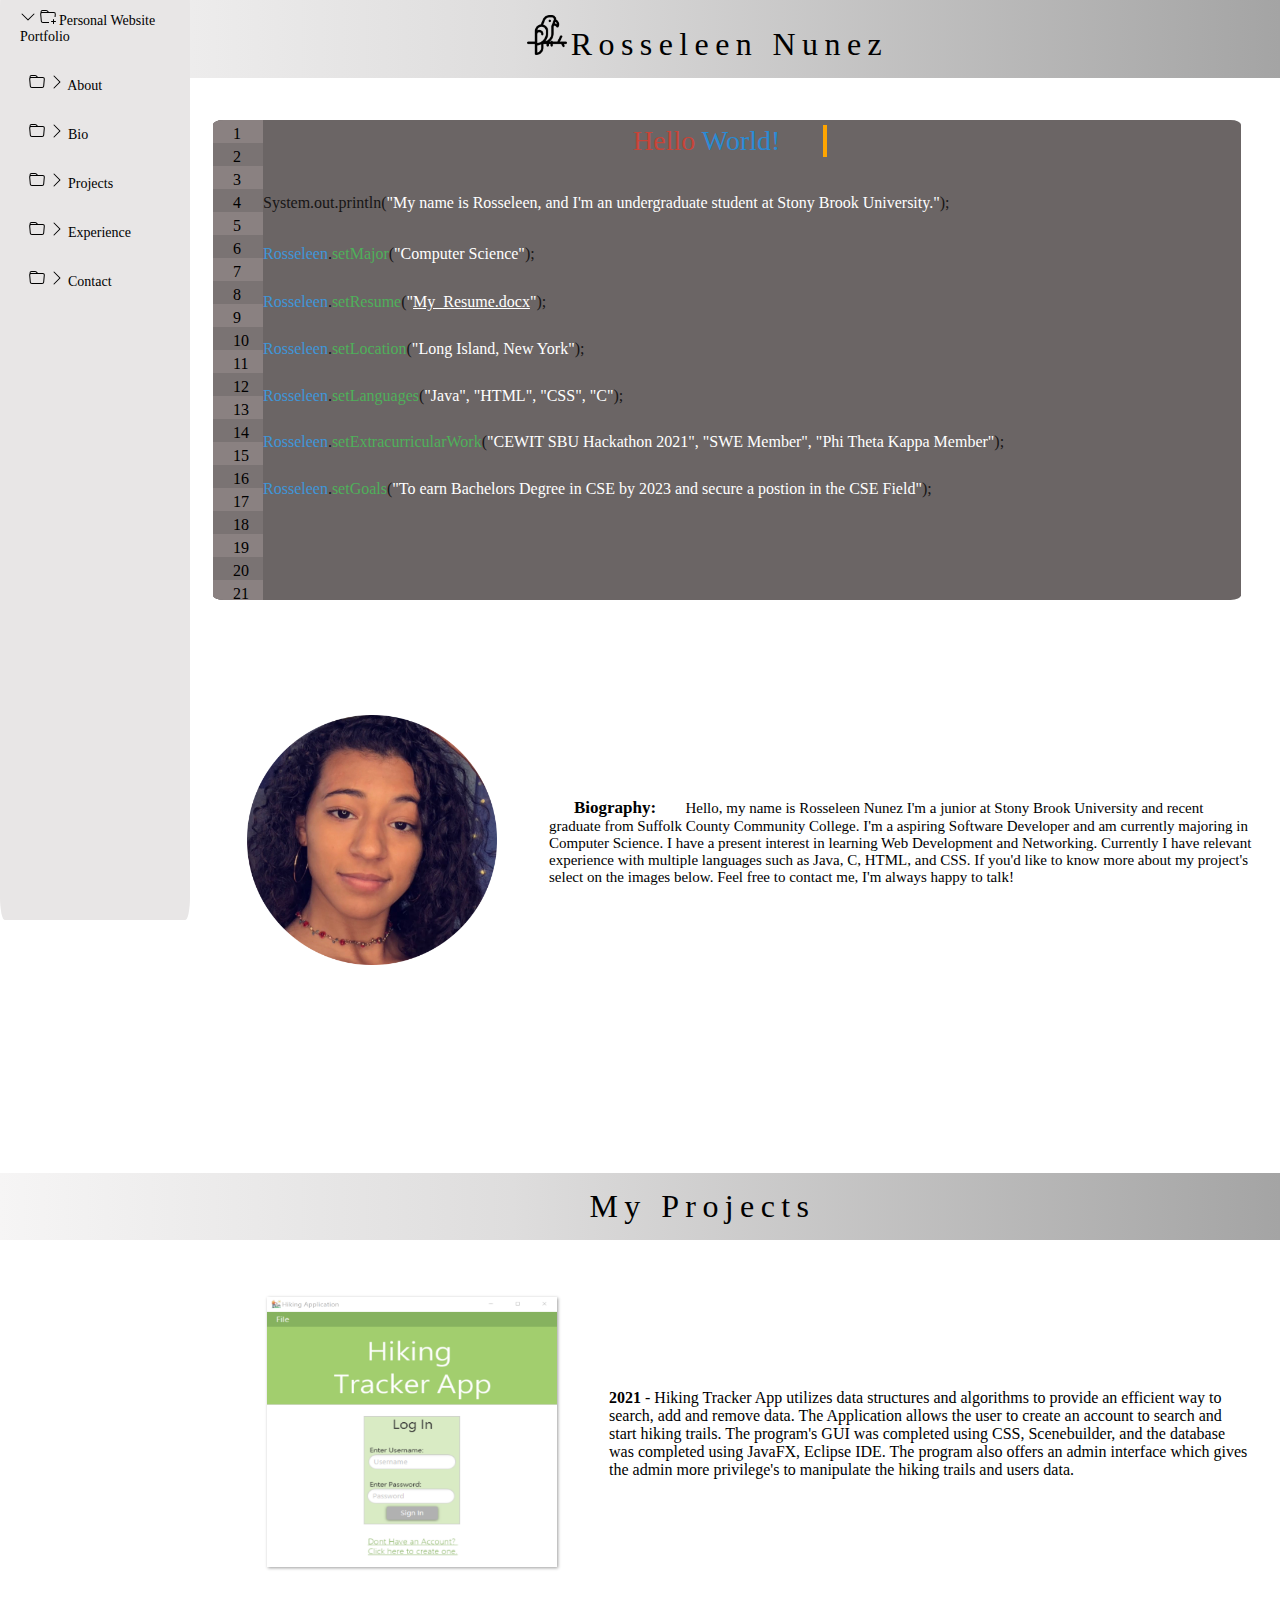
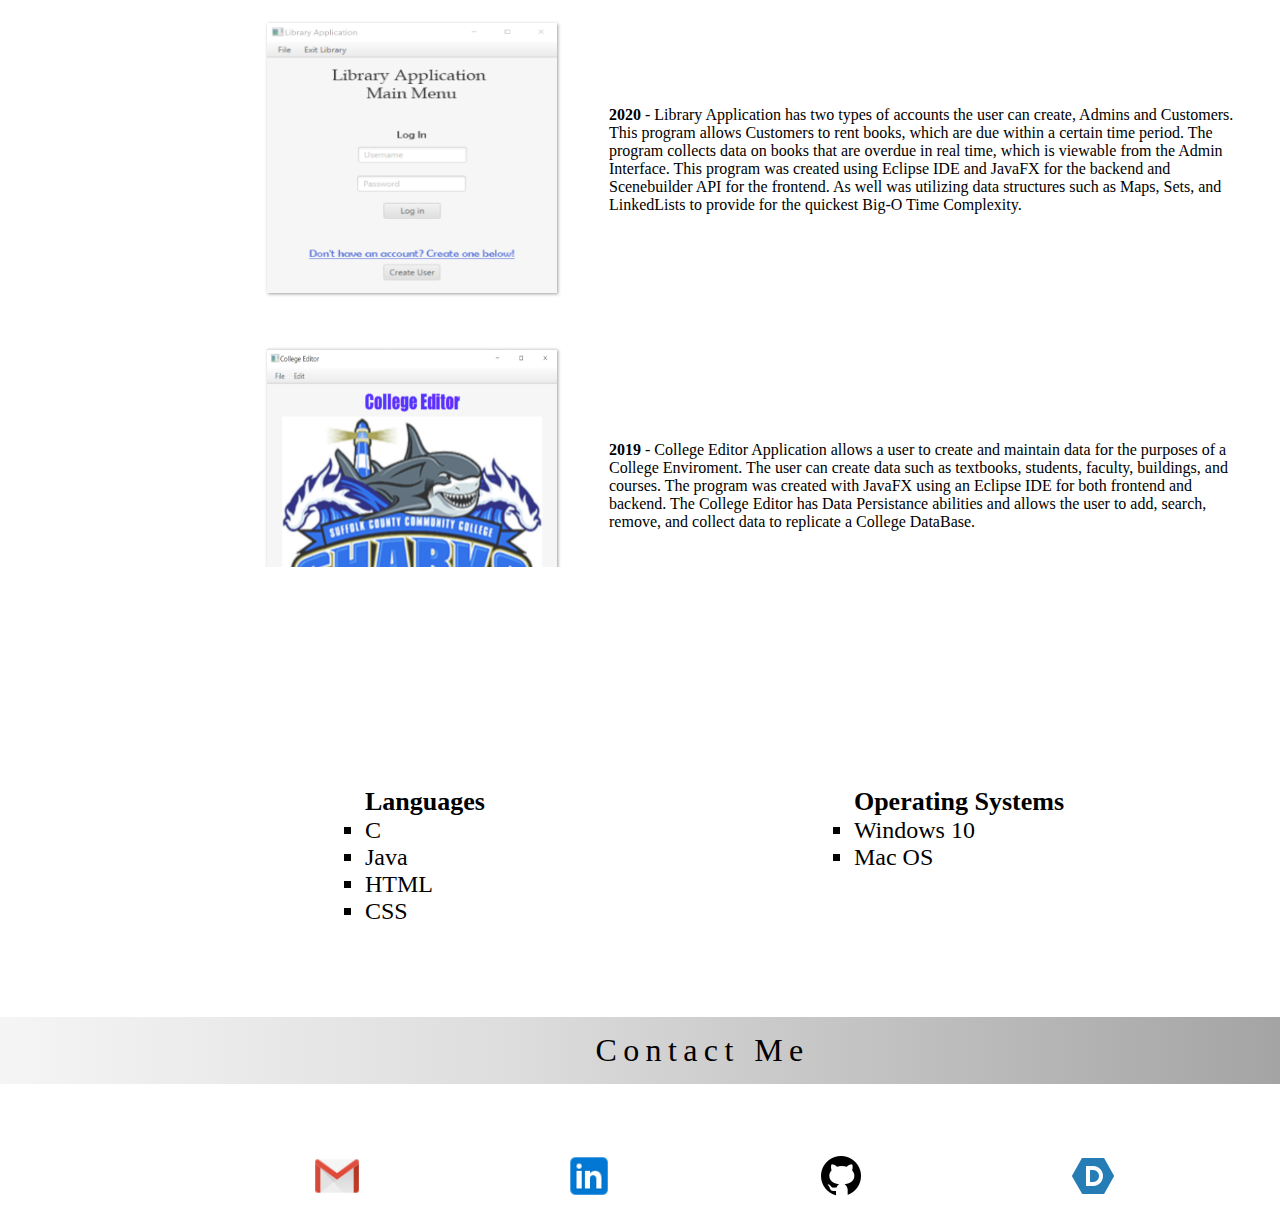
==== index.html @ bd09ad9d "changing color" ====
<!DOCTYPE html>
<html lang="en" dir="ltr">

<head>
  <meta charset="utf-8">
  <meta name="viewport" content="width=device-width, initial-scale=1.0">
  <meta http-equiv="X-UA-Compatible" content="ie=edge">
  <link rel="icon" href="icons8-top-view-bird-50.png">
  <link rel="stylesheet" href="style.css">
  <link rel="stylesheet" media="screen" href="https://fontlibrary.org//face/anka-coder-narrow" type="text/css" />
  <title>Rosseleen Nunez</title>
</head>

<body>
  <header>
    <div id="aboutMe" class="myName">
      <img src="parrot.png" alt="" class="parrotImg">
      <p>Rosseleen Nunez</p>
    </div>
  </header>

  <div class="navBar">
    <p class="TEST_TITLE">
      <svg xmlns="http://www.w3.org/2000/svg" width="16" height="16" fill="currentColor" class="bi bi-chevron-down"
        viewBox="0 0 16 16">
        <path fill-rule="evenodd"
          d="M1.646 4.646a.5.5 0 0 1 .708 0L8 10.293l5.646-5.647a.5.5 0 0 1 .708.708l-6 6a.5.5 0 0 1-.708 0l-6-6a.5.5 0 0 1 0-.708z" />
      </svg>
      <svg xmlns="http://www.w3.org/2000/svg" width="16" height="16" fill="currentColor" class="bi bi-folder-plus"
        viewBox="0 0 16 16">
        <path
          d="M.5 3l.04.87a1.99 1.99 0 0 0-.342 1.311l.637 7A2 2 0 0 0 2.826 14H9v-1H2.826a1 1 0 0 1-.995-.91l-.637-7A1 1 0 0 1 2.19 4h11.62a1 1 0 0 1 .996 1.09L14.54 8h1.005l.256-2.819A2 2 0 0 0 13.81 3H9.828a2 2 0 0 1-1.414-.586l-.828-.828A2 2 0 0 0 6.172 1H2.5a2 2 0 0 0-2 2zm5.672-1a1 1 0 0 1 .707.293L7.586 3H2.19c-.24 0-.47.042-.684.12L1.5 2.98a1 1 0 0 1 1-.98h3.672z" />
        <path
          d="M13.5 10a.5.5 0 0 1 .5.5V12h1.5a.5.5 0 0 1 0 1H14v1.5a.5.5 0 0 1-1 0V13h-1.5a.5.5 0 0 1 0-1H13v-1.5a.5.5 0 0 1 .5-.5z" />
      </svg>
      Personal Website Portfolio
    </p>

    <p class="TESTSTUFF">
      <svg xmlns="http://www.w3.org/2000/svg" width="16" height="16" fill="currentColor" class="bi bi-folder"
        viewBox="0 0 16 16">
        <path
          d="M.54 3.87L.5 3a2 2 0 0 1 2-2h3.672a2 2 0 0 1 1.414.586l.828.828A2 2 0 0 0 9.828 3h3.982a2 2 0 0 1 1.992 2.181l-.637 7A2 2 0 0 1 13.174 14H2.826a2 2 0 0 1-1.991-1.819l-.637-7a1.99 1.99 0 0 1 .342-1.31zM2.19 4a1 1 0 0 0-.996 1.09l.637 7a1 1 0 0 0 .995.91h10.348a1 1 0 0 0 .995-.91l.637-7A1 1 0 0 0 13.81 4H2.19zm4.69-1.707A1 1 0 0 0 6.172 2H2.5a1 1 0 0 0-1 .981l.006.139C1.72 3.042 1.95 3 2.19 3h5.396l-.707-.707z" />
      </svg>
      <svg xmlns="http://www.w3.org/2000/svg" width="16" height="16" fill="currentColor" class="bi bi-chevron-right"
        viewBox="0 0 16 16">
        <path fill-rule="evenodd"
          d="M4.646 1.646a.5.5 0 0 1 .708 0l6 6a.5.5 0 0 1 0 .708l-6 6a.5.5 0 0 1-.708-.708L10.293 8 4.646 2.354a.5.5 0 0 1 0-.708z" />
      </svg>
      <a href="#aboutMe">About</a>
    </p>

    <p class="TESTSTUFF">
      <svg xmlns="http://www.w3.org/2000/svg" width="16" height="16" fill="currentColor" class="bi bi-folder"
        viewBox="0 0 16 16">
        <path
          d="M.54 3.87L.5 3a2 2 0 0 1 2-2h3.672a2 2 0 0 1 1.414.586l.828.828A2 2 0 0 0 9.828 3h3.982a2 2 0 0 1 1.992 2.181l-.637 7A2 2 0 0 1 13.174 14H2.826a2 2 0 0 1-1.991-1.819l-.637-7a1.99 1.99 0 0 1 .342-1.31zM2.19 4a1 1 0 0 0-.996 1.09l.637 7a1 1 0 0 0 .995.91h10.348a1 1 0 0 0 .995-.91l.637-7A1 1 0 0 0 13.81 4H2.19zm4.69-1.707A1 1 0 0 0 6.172 2H2.5a1 1 0 0 0-1 .981l.006.139C1.72 3.042 1.95 3 2.19 3h5.396l-.707-.707z" />
      </svg>
      <svg xmlns="http://www.w3.org/2000/svg" width="16" height="16" fill="currentColor" class="bi bi-chevron-right"
        viewBox="0 0 16 16">
        <path fill-rule="evenodd"
          d="M4.646 1.646a.5.5 0 0 1 .708 0l6 6a.5.5 0 0 1 0 .708l-6 6a.5.5 0 0 1-.708-.708L10.293 8 4.646 2.354a.5.5 0 0 1 0-.708z" />
      </svg>
      <a href="#Bio">Bio</a>
    </p>

    <p class="TESTSTUFF">
      <svg xmlns="http://www.w3.org/2000/svg" width="16" height="16" fill="currentColor" class="bi bi-folder"
        viewBox="0 0 16 16">
        <path
          d="M.54 3.87L.5 3a2 2 0 0 1 2-2h3.672a2 2 0 0 1 1.414.586l.828.828A2 2 0 0 0 9.828 3h3.982a2 2 0 0 1 1.992 2.181l-.637 7A2 2 0 0 1 13.174 14H2.826a2 2 0 0 1-1.991-1.819l-.637-7a1.99 1.99 0 0 1 .342-1.31zM2.19 4a1 1 0 0 0-.996 1.09l.637 7a1 1 0 0 0 .995.91h10.348a1 1 0 0 0 .995-.91l.637-7A1 1 0 0 0 13.81 4H2.19zm4.69-1.707A1 1 0 0 0 6.172 2H2.5a1 1 0 0 0-1 .981l.006.139C1.72 3.042 1.95 3 2.19 3h5.396l-.707-.707z" />
      </svg>
      <svg xmlns="http://www.w3.org/2000/svg" width="16" height="16" fill="currentColor" class="bi bi-chevron-right"
        viewBox="0 0 16 16">
        <path fill-rule="evenodd"
          d="M4.646 1.646a.5.5 0 0 1 .708 0l6 6a.5.5 0 0 1 0 .708l-6 6a.5.5 0 0 1-.708-.708L10.293 8 4.646 2.354a.5.5 0 0 1 0-.708z" />
      </svg>
      <a href="#myProjects">Projects</a>
    </p>

    <p class="TESTSTUFF">
      <svg xmlns="http://www.w3.org/2000/svg" width="16" height="16" fill="currentColor" class="bi bi-folder"
        viewBox="0 0 16 16">
        <path
          d="M.54 3.87L.5 3a2 2 0 0 1 2-2h3.672a2 2 0 0 1 1.414.586l.828.828A2 2 0 0 0 9.828 3h3.982a2 2 0 0 1 1.992 2.181l-.637 7A2 2 0 0 1 13.174 14H2.826a2 2 0 0 1-1.991-1.819l-.637-7a1.99 1.99 0 0 1 .342-1.31zM2.19 4a1 1 0 0 0-.996 1.09l.637 7a1 1 0 0 0 .995.91h10.348a1 1 0 0 0 .995-.91l.637-7A1 1 0 0 0 13.81 4H2.19zm4.69-1.707A1 1 0 0 0 6.172 2H2.5a1 1 0 0 0-1 .981l.006.139C1.72 3.042 1.95 3 2.19 3h5.396l-.707-.707z" />
      </svg>
      <svg xmlns="http://www.w3.org/2000/svg" width="16" height="16" fill="currentColor" class="bi bi-chevron-right"
        viewBox="0 0 16 16">
        <path fill-rule="evenodd"
          d="M4.646 1.646a.5.5 0 0 1 .708 0l6 6a.5.5 0 0 1 0 .708l-6 6a.5.5 0 0 1-.708-.708L10.293 8 4.646 2.354a.5.5 0 0 1 0-.708z" />
      </svg>
      <a href="#experience">Experience</a>
    </p>

    <p class="TESTSTUFF">
      <svg xmlns="http://www.w3.org/2000/svg" width="16" height="16" fill="currentColor" class="bi bi-folder"
        viewBox="0 0 16 16">
        <path
          d="M.54 3.87L.5 3a2 2 0 0 1 2-2h3.672a2 2 0 0 1 1.414.586l.828.828A2 2 0 0 0 9.828 3h3.982a2 2 0 0 1 1.992 2.181l-.637 7A2 2 0 0 1 13.174 14H2.826a2 2 0 0 1-1.991-1.819l-.637-7a1.99 1.99 0 0 1 .342-1.31zM2.19 4a1 1 0 0 0-.996 1.09l.637 7a1 1 0 0 0 .995.91h10.348a1 1 0 0 0 .995-.91l.637-7A1 1 0 0 0 13.81 4H2.19zm4.69-1.707A1 1 0 0 0 6.172 2H2.5a1 1 0 0 0-1 .981l.006.139C1.72 3.042 1.95 3 2.19 3h5.396l-.707-.707z" />
      </svg>
      <svg xmlns="http://www.w3.org/2000/svg" width="16" height="16" fill="currentColor" class="bi bi-chevron-right"
        viewBox="0 0 16 16">
        <path fill-rule="evenodd"
          d="M4.646 1.646a.5.5 0 0 1 .708 0l6 6a.5.5 0 0 1 0 .708l-6 6a.5.5 0 0 1-.708-.708L10.293 8 4.646 2.354a.5.5 0 0 1 0-.708z" />
      </svg>
      <a href="#contactInfo">Contact</a>
    </p>
  </div>

  <div id="Bio" class="BioDiv">
    <table class="myTableBio">
      <tr>
        <td>
          <img src="profilePic.png" alt="">
        </td>
        <td><b>Biography: </b>Hello, my name is Rosseleen Nunez I'm a junior at Stony Brook University and recent
          graduate from Suffolk County Community College. I'm a aspiring
          Software Developer and am currently majoring in Computer Science. I have a present interest in learning Web
          Development and Networking. Currently I have relevant experience with multiple languages such as Java, C,
          HTML,
          and CSS. If you'd like to know more about my project's select on the images below. Feel free to contact me,
          I'm always happy to talk!
        </td>
      </tr>
    </table>
  </div>

  <div class="programBar">
    <div class="programBarSide">
      <p>1</p>
      <p>2</p>
      <p>3</p>
      <p>4</p>
      <p>5</p>
      <p>6</p>
      <p>7</p>
      <p>8</p>
      <p>9</p>
      <p>10</p>
      <p>11</p>
      <p>12</p>
      <p>13</p>
      <p>14</p>
      <p>15</p>
      <p>16</p>
      <p>17</p>
      <p>18</p>
      <p>19</p>
      <p>20</p>
      <p>21</p>
    </div>
    <div class="TypingBox">
      <p class="programTitle"><span class="helloWord">Hello</span> <span>World!</span></p>
    </div>
    <p class="programText">System.out.<span class="e">println</span>(<span class="whiteText">"My name is
        Rosseleen, and I'm an undergraduate student at Stony Brook University."</span>);</p>
    <p id="one" class="programText"><span class="myBlueName">Rosseleen</span>.<span
        class="setters">setMajor</span></span>(<span class="whiteText">"Computer Science"</span>);</p>
    <p id="two" class="programText"><span class="myBlueName">Rosseleen</span>.<span
        class="setters">setResume</span>(<span class="whiteText">"<a href="My_Resume.docx">My_Resume.docx</a>"</span>);
    </p>
    <p id="three" class="programText"><span class="myBlueName">Rosseleen</span>.<span
        class="setters">setLocation</span>(<span class="whiteText">"Long Island, New York"</span>);</p>
    <p id="four" class="programText"><span class="myBlueName">Rosseleen</span>.<span
        class="setters">setLanguages</span>(<span class="whiteText">"Java", "HTML", "CSS", "C"</span>);</p>
    <p id="five" class="programText"><span class="myBlueName">Rosseleen</span>.<span
        class="setters">setExtracurricularWork</span>(<span class="whiteText">"CEWIT SBU Hackathon 2021", "SWE Member",
        "Phi
        Theta Kappa Member"</span>);</p>
    <p id="six" class="programText"><span class="myBlueName">Rosseleen</span>.<span
        class="setters">setGoals</span>(<span class="whiteText">"To earn Bachelors
        Degree in CSE by 2023 and secure a postion in the CSE Field"</span>);</p>
    <p></p>
  </div>

  <div id="myProjects" class="projectHeaderDiv">
    <p>My Projects</p>
  </div>

  <div class="myProjectDiv">
    <table class="myTableProject">
      <tr>
        <td><a href="https://github.com/Rossnunez/CSE248HikingApp" title="Go to GitHub"><img
              src="hikingProjectPicture.png" alt=""></a></td>
        <td><b>2021</b> - Hiking Tracker App utilizes data structures and algorithms to provide an efficient way to
          search, add and remove data. The Application allows the user to create an account to search and start hiking
          trails. The program's GUI
          was completed using CSS, Scenebuilder, and the database was completed using JavaFX, Eclipse IDE. The program
          also offers an admin interface which gives the admin more privilege's to manipulate the hiking trails and
          users data.</td>
      </tr>
      <tr>
        <td><a href="https://github.com/Rossnunez/Library-Application" title="Go to GitHub"><img
              src="libraryProjectPicture.png" alt=""></a></td>
        <td><b>2020</b> - Library Application has two types of accounts the user can create, Admins and Customers.
          This program allows Customers to rent books, which are due within a certain
          time period. The program collects data on books that are overdue in real time, which is
          viewable from the Admin Interface. This program was created using Eclipse IDE
          and JavaFX for the backend and Scenebuilder API for the frontend. As well was utilizing data structures such
          as Maps, Sets, and LinkedLists to provide for the quickest Big-O Time Complexity.</td>
      </tr>
      <tr>
        <td><a href="https://github.com/Rossnunez/CollegeEditor" title="Go to GitHub"><img
              src="collegeProjectPicture.png" alt=""></a></td>
        <td><b>2019</b> - College Editor Application allows a user to create and maintain
          data for the purposes of a College Enviroment. The user can create data such as textbooks, students, faculty,
          buildings, and courses. The program was created with JavaFX using an Eclipse IDE for both frontend and
          backend.
          The College Editor has Data Persistance abilities and allows the user to
          add, search, remove, and collect data to replicate a College DataBase.
        </td>
      </tr>
    </table>
  </div>

  <div id="experience" class="experienceHeaderDiv">
    <p>My Experience</p>
  </div>

  <div class="experienceDiv">
    <div class="experienceListONE">
      <ul class="languagesList">
        <p>Languages</p>
        <li>C</li>
        <li>Java</li>
        <li>HTML</li>
        <li>CSS</li>
      </ul>

      <ul class="osList">
        <p>Operating Systems</p>
        <li>Windows 10</li>
        <li>Mac OS</li>
      </ul>
    </div>

    <div class="experienceListTWO">
      <ul>
        <p>Frameworks</p>
        <li>Scenebuilder</li>
        <li>Express</li>
        <li>MongoDB</li>
        <li>Bootstrap</li>
      </ul>

      <ul class="fmList">
        <p>Software</p>
        <li>Eclipse IDE</li>
        <li>Atom</li>
        <li>VS Studio Code</li>
      </ul>
    </div>
  </div>

  <div id="contactInfo" class="contactHeaderDiv">
    <p>Contact Me</p>
  </div>

  <div class="contactDiv">
    <table>
      <tr>
        <td>
          <a href="mailto:nrosseleen@gmail.com" title="Gmail"><img class="Icons" src="gmailIcon.png" /></a>
        </td>
        <td>
          <a href="https://www.linkedin.com/in/rosseleen-nunez-a70218198/" title="LinkedIn"><img class="Icons"
              src="linkedInIcon.png" /></a>
        </td>
        <td>
          <a href="https://github.com/Rossnunez" title="Github"><img class="Icons" src="githubIcon.png" /></a>
        </td>
        <td>
          <a href="https://devpost.com/nrosseleen?ref_content=user-portfolio&ref_feature=portfolio&ref_medium=global-nav"
            title="DevPost"><img class="Icons" src="devIcon.png" /></a>
        </td>
      </tr>
    </table>
  </div>


</body>

</html>
---- style.css ----
* {
  margin: 0;
}

html {
  scroll-behavior: smooth;
}

.parrotImg {
  height: 40px;
  animation-name: hoverEffect;
  animation-duration: 3s;
  animation-iteration-count: infinite;
  position: relative;
}

@keyframes hoverEffect {
  0% {
    top: 0;
  }

  50% {
    top: 1rem;
  }

  100% {
    top: 0;
  }
}

.myName p {
  display: inline-block;
  font-family: 'AnkaCoderNarrowRegular';
  font-style: normal;
  font-size: 32px;
  font-weight: lighter;
  letter-spacing: 0.4rem;
}

.myName {
  text-align: center;
  background: rgb(246, 245, 245);
  background: linear-gradient(90deg, rgba(246, 245, 245, 1) 0%, rgba(222, 221, 221, 1) 40%, rgba(164, 164, 164, 1) 100%);
  padding: 15px;
  padding-left: 150px;
}

/* ^^^^ THIS IS STYLING FOR THE HEADER ^^^^^ */
.navBar {
  background-color: #e8e6e6;
  /* height: 500px; */
  max-width: 235px;
  border-radius: 2.5%;
  transition: text-decoration 5s;
  float: left;
  position: fixed;
  z-index: 9999;
  bottom: -20px;
  height: 104%;
  width: 190px;
}

.navBar p {
  font-family: Consolas;
  font-size: 14px;
  padding-bottom: 0;
}

.TEST_TITLE {
  padding: 25px;
  padding-left: 20px;
}

.TESTSTUFF {
  position: relative;
  color: #000;
  /* display: inline-block; */
  padding-bottom: 0;
  width: 125px;
  margin: 29px;
  text-decoration: none;
}

.TESTSTUFF a {
  color: #000;
  text-decoration: none;
}

.TESTSTUFF:hover {
  color: #000;
}

.TESTSTUFF::before {
  text-decoration: none;
  color: black;
  content: "";
  position: absolute;
  width: 100%;
  height: 2px;
  bottom: 0;
  left: 0;
  background-color: #000;
  visibility: hidden;
  transform: scaleX(0);
  transition: all 0.3s ease-in-out 0s;
}

.TESTSTUFF:hover::before {
  visibility: visible;
  transform: scaleX(1);
}

/* ^^^^ THIS IS FOR MY SIDE NAVBAR ^^^^^ */

.BioDiv {
  background-color: white;
  display: block;
  position: relative;
  top: 570px;
  height: 475px;
}

.myTableBio {
  margin: 40px auto;
  margin-left: 220px;
}

.myTableBio tr td {
  font-family: Consolas;
  font-size: 15px;
  padding: 25px;
}

.myTableBio tr td b {
  font-family: Consolas;
  font-size: 17px;
  padding: 25px;
}

.myTableBio tr td img {
  width: 250px;
  height: 250px;
  transition: width 1.25s, height 1.25s, opacity 2s;
}

.myTableBio tr td img:hover {
  width: 260px;
  height: 260px;
  opacity: 0.7;
}


/* ^^^^ THIS IS FOR MY INTRODUCTION ^^^^^ */

.programBar {
  background-color: #6b6565;
  border-radius: 1%;
  /* max-width: 275px; */
  float: left;
  height: 480px;
  width: 1028px;
  max-width: 1028px;
  overflow: hidden;
  position: absolute;
  left: 213px;
  top: 120px;
}

.programBar a {
  color: white;
}

.programBar p {
  font-family: Consolas;
}

.programBar .helloWord {
  color: #c74438;
}

.programTitle span {
  color: #2a8bd5;
}

.programText {
  color: #171515;
  font-size: 16px;
  margin-top: 37px;
}

.programText .whiteText {
  color: white;
}

.programBarSide {
  background-color: #7a7373;
  float: left;
  height: 500px;
  width: 50px;
}

.programBarSide p {
  font-family: Consolas;
  padding-left: 20px;
  padding-top: 5px;
  padding-bottom: 0;
}

.programBarSide p:nth-child(odd) {
  background-color: #8a8181;
}

.setters {
  color: #4fb05a;
}

.myBlueName {
  color: #3f96d9;
}

.TypingBox {
  width: 190px;
  margin-left: 100px;
}

.programTitle {
  /* text-align: center; */
  text-align: left;
  font-size: 28px;
  width: 190px;
  align-content: center;
}

.programTitle {
  overflow: hidden;
  border-right: .15em solid orange;
  white-space: nowrap;
  margin: 0 auto;
  margin-left: 320px;
  margin-top: 5px;
  /* letter-spacing: .15em; */
  animation: typing 2.5s steps(40, end),
    blink-caret .75s step-end infinite;
}

#one {
  margin-top: 33px;
}

#two {
  margin-top: 30px;
}

#three,
#four,
#six {
  margin-top: 29px;
}

#five {
  margin-top: 28px;
}

@keyframes typing {
  from {
    width: 0
  }

  to {
    width: 100%
  }
}

@keyframes blink-caret {

  from,
  to {
    border-color: transparent
  }

  50% {
    border-color: orange;
  }
}

/* ^^^^^^^ THIS IS FOR MY ABOUT ME SECTION ^^^^^^^ */
.projectHeaderDiv {
  background: rgb(246, 245, 245);
  background: linear-gradient(90deg, rgba(246, 245, 245, 1) 0%, rgba(222, 221, 221, 1) 40%, rgba(164, 164, 164, 1) 100%);
  /* width: 100%; */
  /* height: 49px; */
  display: block;
  position: relative;
  top: 580px;
  padding: 15px;
}

.projectHeaderDiv p {
  font-family: 'AnkaCoderNarrowRegular';
  font-size: 32px;
  text-align: center;
  font-weight: lighter;
  letter-spacing: 0.4rem;
  margin-left: 125px;
}

.myProjectDiv {
  background-color: white;
  display: block;
  position: relative;
  top: 570px;
  height: 1000px;
}

.myTableProject {
  margin: 40px auto;
  margin-left: 240px;
}

.myTableProject tr td {
  font-family: Consolas;
  padding: 25px;
}

.myTableProject tr td img {
  box-shadow: 1px 1px 3px #888888;
  width: 290px;
  height: 270px;
  opacity: 0.8;
  transition: width 1s, height 1s, opacity 2s;
}

.myTableProject tr td img:hover {
  width: 300px;
  height: 290px;
  opacity: 1;
}

/* ^^^^^^^ THIS IS FOR MY PROJECTS ^^^^^^^^ */
.experienceHeaderDiv {
  background: rgb(246, 245, 245);
  background: linear-gradient(90deg, rgba(246, 245, 245, 1) 0%, rgba(222, 221, 221, 1) 40%, rgba(164, 164, 164, 1) 100%);
  display: block;
  position: relative;
  top: 580px;
  padding: 15px;
}

.experienceHeaderDiv p {
  font-family: 'AnkaCoderNarrowRegular';
  font-size: 32px;
  text-align: center;
  font-weight: lighter;
  letter-spacing: 0.4rem;
  margin-left: 125px;
}

.experienceDiv {
  background-color: white;
  display: block;
  position: relative;
  top: 400px;
  height: 475px;
  align-content: center;
}

.experienceListONE {
  margin: 220px auto;
  margin-left: 325px;
  margin-bottom: 100px;
}

.experienceListONE .osList {
  margin-left: 325px;
}

.experienceListTWO {
  margin: 20px auto;
  margin-left: 325px;
}

.experienceListTWO .fmList {
  margin-left: 325px;
}

.experienceDiv ul {
  display: inline-grid;
  font-family: Consolas;
  list-style-type: square;
  font-size: 24px;
}

.experienceDiv ul p {
  font-weight: bold;
  font-size: 26px;
}

.listItem {
  padding-top: 29px;
}

/* ^^^^^^^^^^^^^^ THIS IS FOR MY EXPERIENCE ^^^^^^^^^^^ */
.contactHeaderDiv {
  background: rgb(246, 245, 245);
  background: linear-gradient(90deg, rgba(246, 245, 245, 1) 0%, rgba(222, 221, 221, 1) 40%, rgba(164, 164, 164, 1) 100%);
  display: block;
  position: relative;
  top: 375px;
  padding: 15px;
}

.contactHeaderDiv p {
  font-family: 'AnkaCoderNarrowRegular';
  font-size: 32px;
  text-align: center;
  font-weight: lighter;
  letter-spacing: 0.4rem;
  margin-left: 125px;
}

.contactDiv {
  background-color: white;
  display: block;
  position: relative;
  top: 375px;
  height: 125px;
  align-content: center;
}

.contactDiv table {
  margin: 40px auto;
  margin-left: 210px;
}

.contactDiv table td {
  padding: 100px;
  padding-bottom: 25px;
  padding-top: 25px;
}

.Icons {
  width: 50px;
  transition: width 1s ease-in-out;
}

.Icons:hover {
  width: 60px;
}
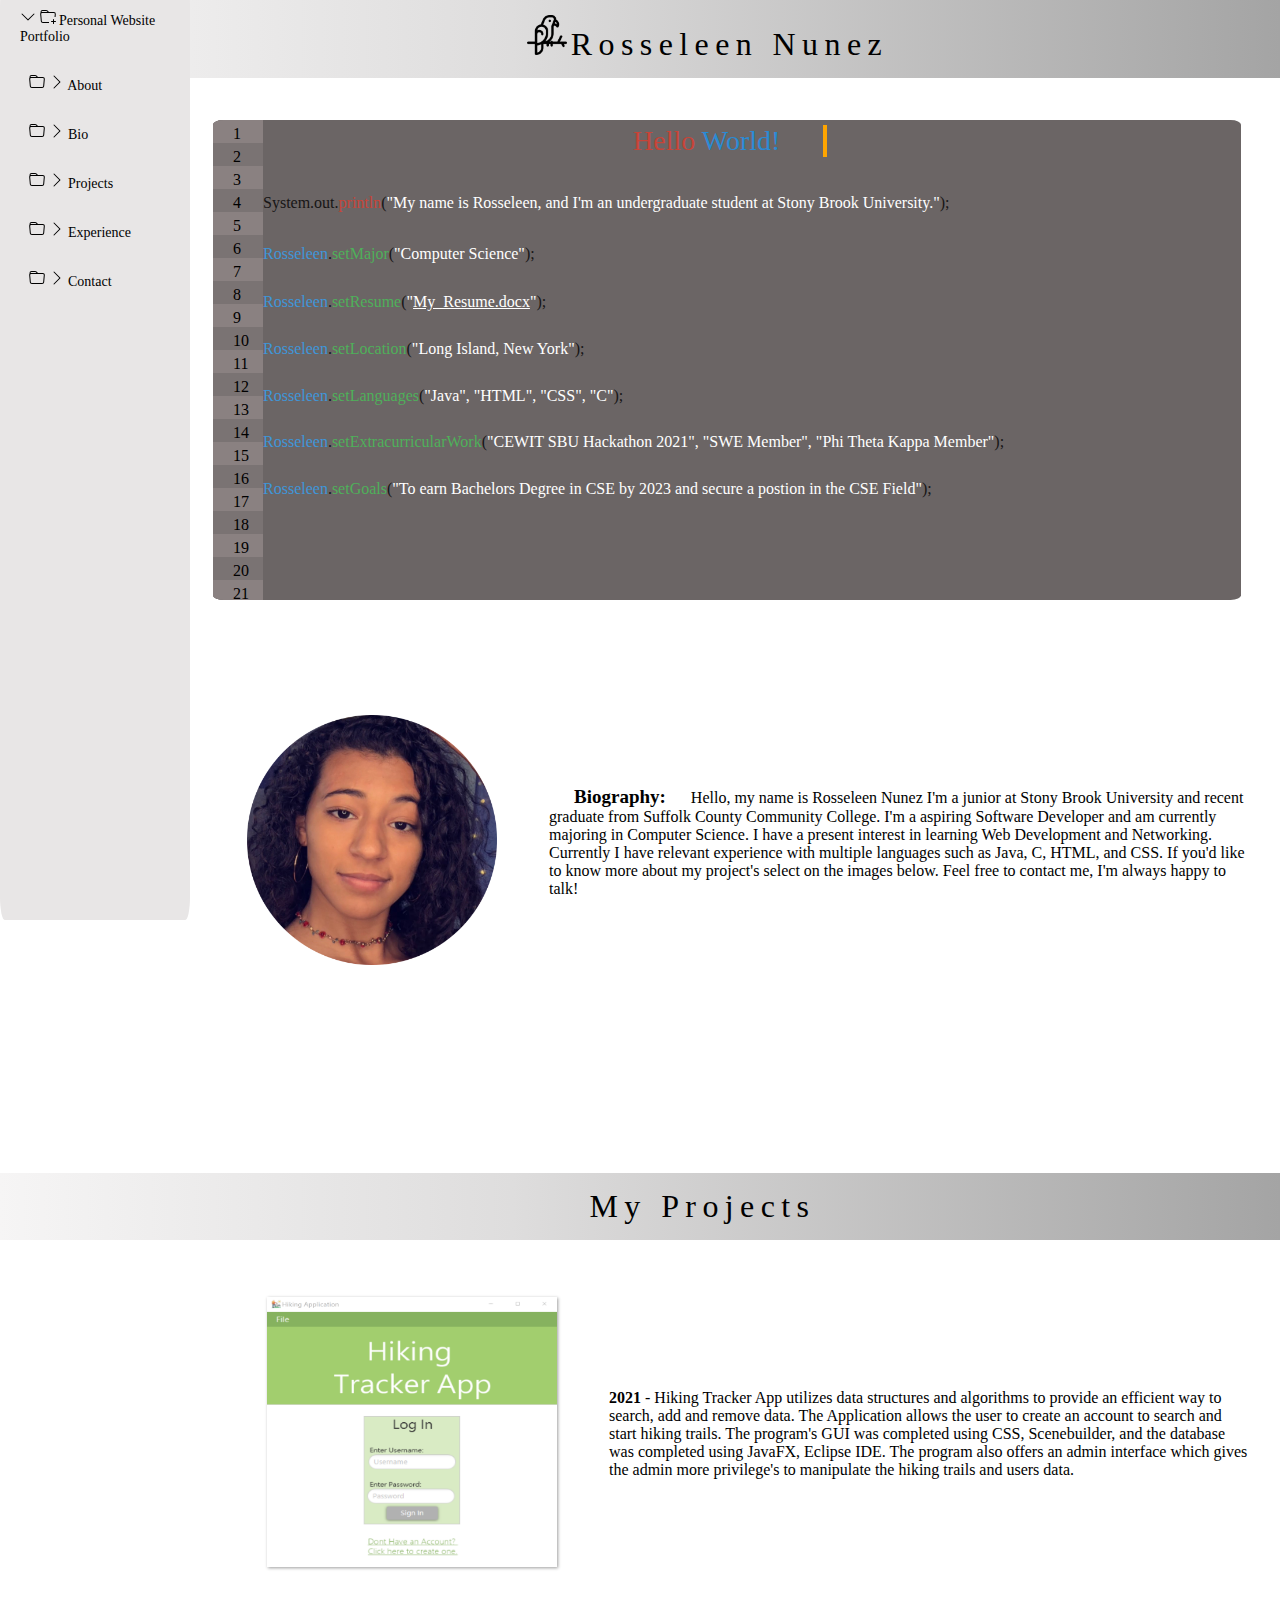
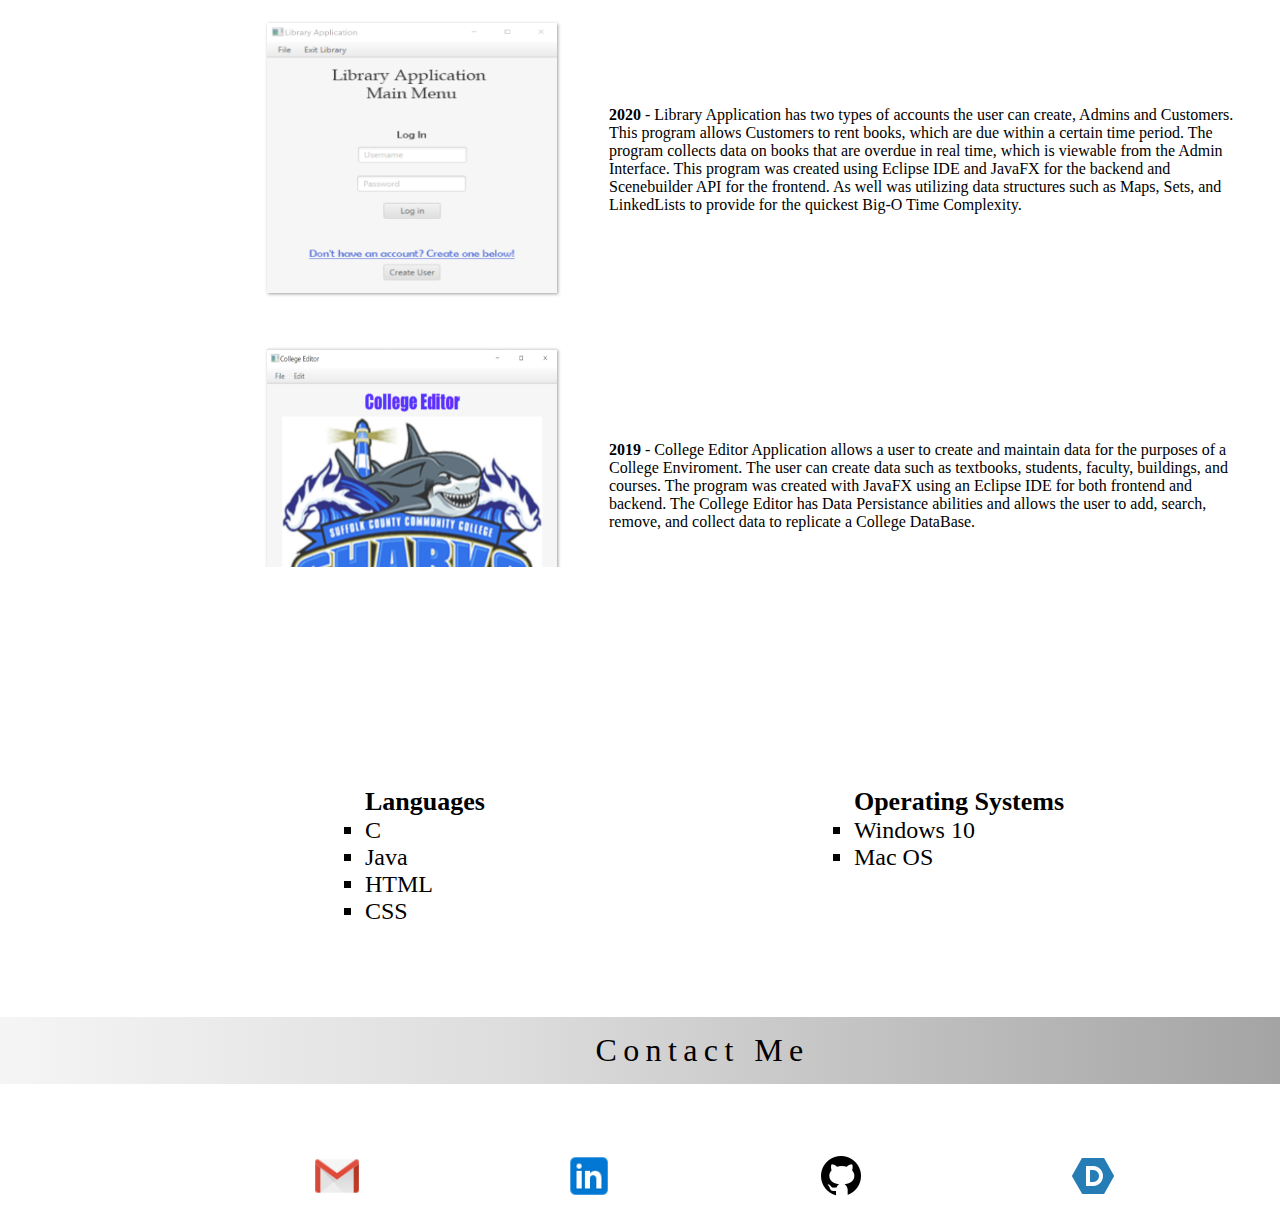
==== commit 1c31e0ae: "changing color p2" ====
--- a/index.html
+++ b/index.html
@@ -113,7 +113,7 @@
         <td>
           <img src="profilePic.png" alt="">
         </td>
-        <td><b>Biography: </b>Hello, my name is Rosseleen Nunez I'm a junior at Stony Brook University and recent
+        <td><b>Biography:</b>Hello, my name is Rosseleen Nunez I'm a junior at Stony Brook University and recent
           graduate from Suffolk County Community College. I'm a aspiring
           Software Developer and am currently majoring in Computer Science. I have a present interest in learning Web
           Development and Networking. Currently I have relevant experience with multiple languages such as Java, C,
@@ -152,7 +152,7 @@
     <div class="TypingBox">
       <p class="programTitle"><span class="helloWord">Hello</span> <span>World!</span></p>
     </div>
-    <p class="programText">System.out.<span class="e">println</span>(<span class="whiteText">"My name is
+    <p class="programText">System.out.<span class="helloWord">println</span>(<span class="whiteText">"My name is
         Rosseleen, and I'm an undergraduate student at Stony Brook University."</span>);</p>
     <p id="one" class="programText"><span class="myBlueName">Rosseleen</span>.<span
         class="setters">setMajor</span></span>(<span class="whiteText">"Computer Science"</span>);</p>
--- a/style.css
+++ b/style.css
@@ -127,13 +127,13 @@
 
 .myTableBio tr td {
   font-family: Consolas;
-  font-size: 15px;
+  font-size: 16px;
   padding: 25px;
 }
 
 .myTableBio tr td b {
   font-family: Consolas;
-  font-size: 17px;
+  font-size: 19px;
   padding: 25px;
 }
 
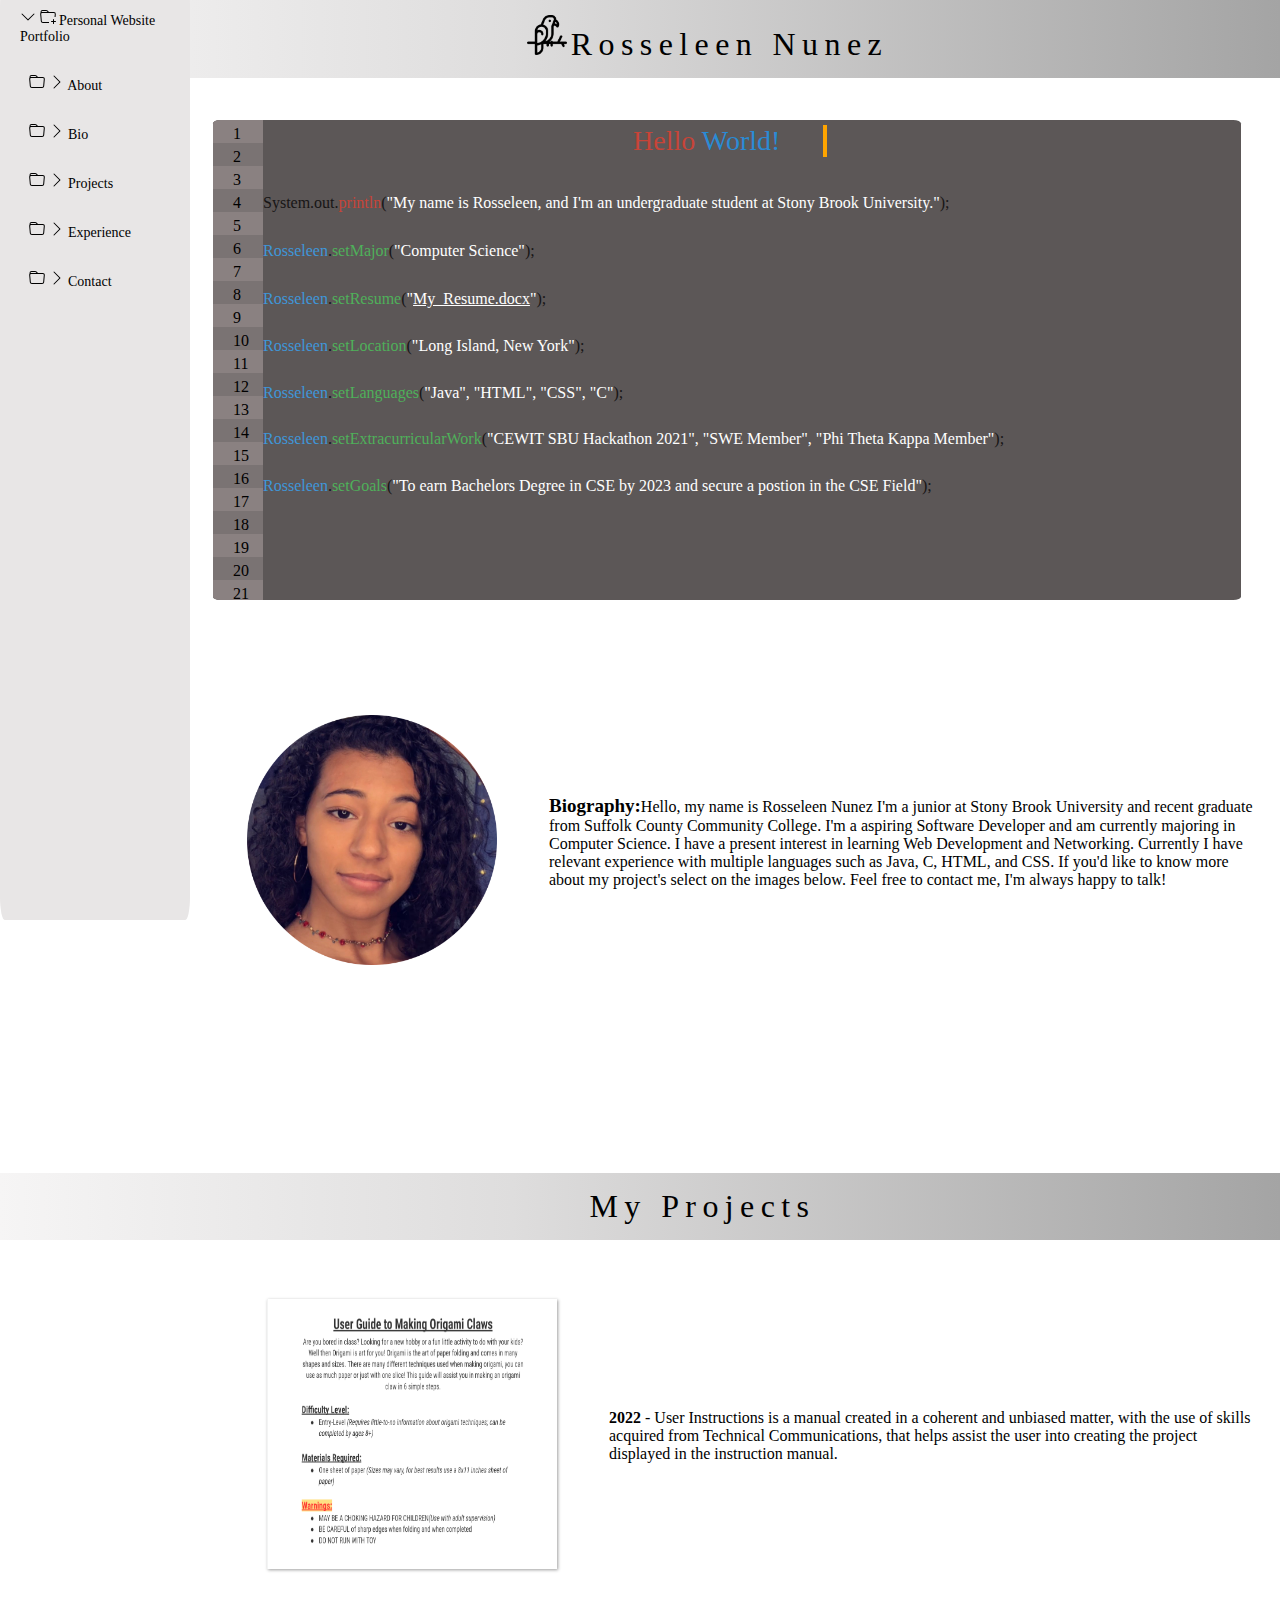
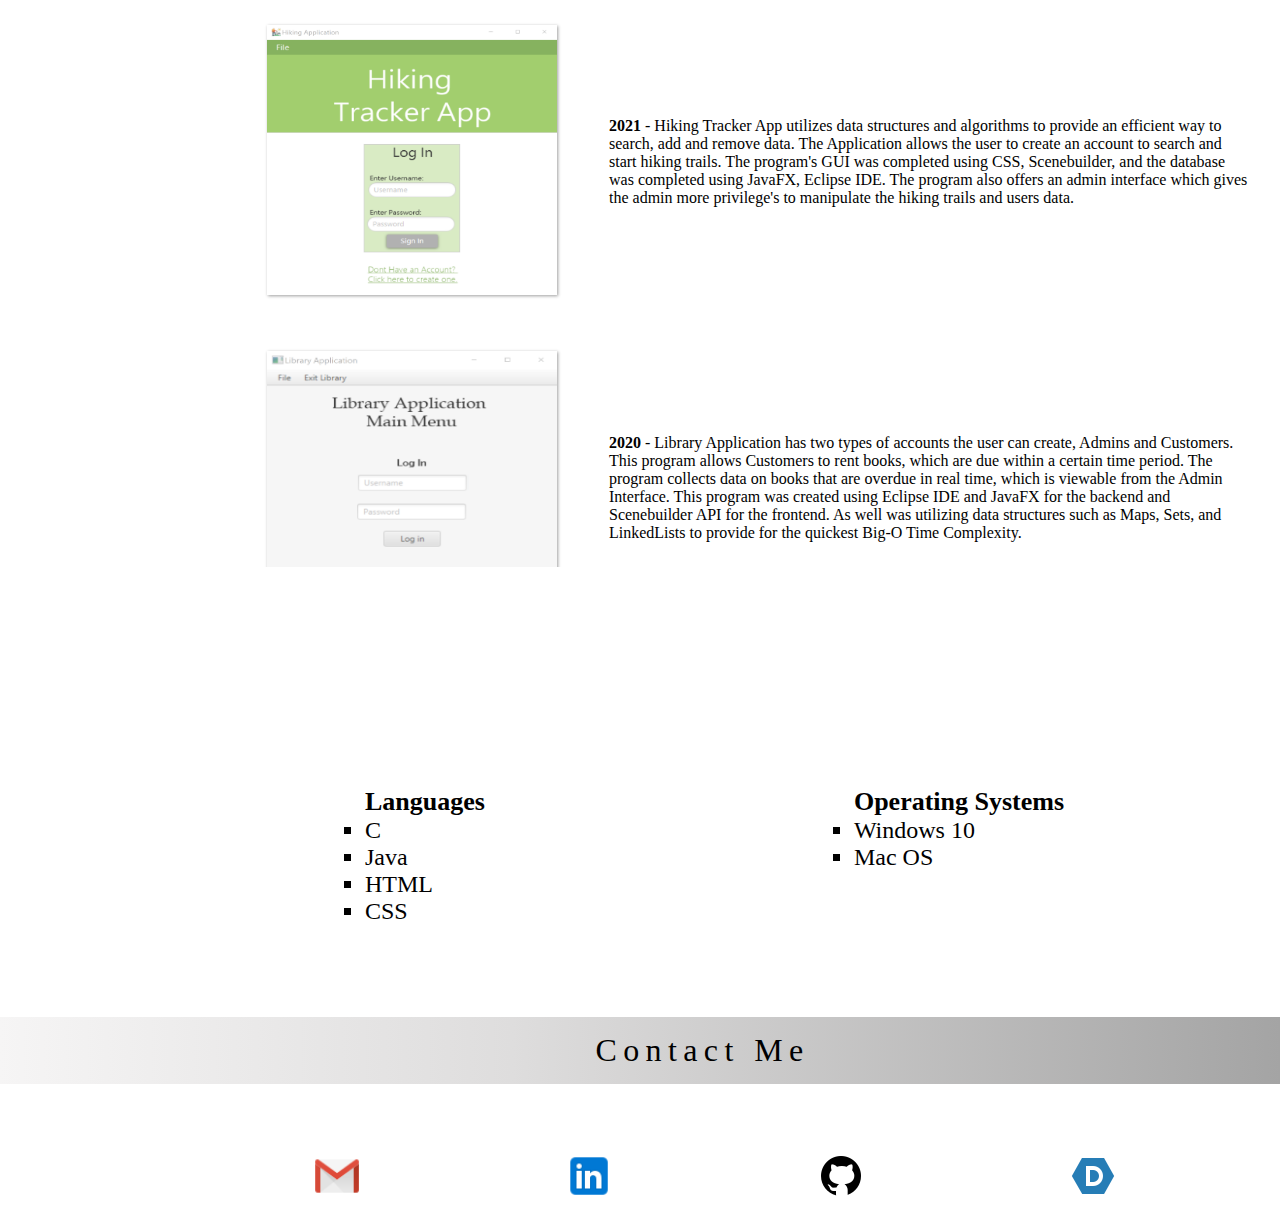
==== commit b99af36b: "adding new project for CSE300" ====
--- a/index.html
+++ b/index.html
@@ -180,14 +180,20 @@
   <div class="myProjectDiv">
     <table class="myTableProject">
       <tr>
-        <td><a href="https://github.com/Rossnunez/CSE248HikingApp" title="Go to GitHub"><img
-              src="hikingProjectPicture.png" alt=""></a></td>
-        <td><b>2021</b> - Hiking Tracker App utilizes data structures and algorithms to provide an efficient way to
-          search, add and remove data. The Application allows the user to create an account to search and start hiking
-          trails. The program's GUI
-          was completed using CSS, Scenebuilder, and the database was completed using JavaFX, Eclipse IDE. The program
-          also offers an admin interface which gives the admin more privilege's to manipulate the hiking trails and
-          users data.</td>
+      <tr>
+        <td><a href="UserManual.pdf" title="Download Manual"><img src="UserManual.png" alt=""></a></td>
+        <td><b>2022</b> - User Instructions is a manual created in a coherent and unbiased matter, with the use of skills acquired from Technical Communications, that helps assist the
+          user into creating the project displayed in the instruction manual.
+        </td>
+      </tr>
+      <td><a href="https://github.com/Rossnunez/CSE248HikingApp" title="Go to GitHub"><img
+            src="hikingProjectPicture.png" alt=""></a></td>
+      <td><b>2021</b> - Hiking Tracker App utilizes data structures and algorithms to provide an efficient way to
+        search, add and remove data. The Application allows the user to create an account to search and start hiking
+        trails. The program's GUI
+        was completed using CSS, Scenebuilder, and the database was completed using JavaFX, Eclipse IDE. The program
+        also offers an admin interface which gives the admin more privilege's to manipulate the hiking trails and
+        users data.</td>
       </tr>
       <tr>
         <td><a href="https://github.com/Rossnunez/Library-Application" title="Go to GitHub"><img
@@ -210,6 +216,7 @@
           add, search, remove, and collect data to replicate a College DataBase.
         </td>
       </tr>
+
     </table>
   </div>
 
--- a/style.css
+++ b/style.css
@@ -134,7 +134,7 @@
 .myTableBio tr td b {
   font-family: Consolas;
   font-size: 19px;
-  padding: 25px;
+
 }
 
 .myTableBio tr td img {
@@ -153,8 +153,8 @@
 /* ^^^^ THIS IS FOR MY INTRODUCTION ^^^^^ */
 
 .programBar {
-  background-color: #6b6565;
-  border-radius: 1%;
+  background-color: #5c5757;
+  border-radius: .75%;
   /* max-width: 275px; */
   float: left;
   height: 480px;
@@ -244,7 +244,7 @@
 }
 
 #one {
-  margin-top: 33px;
+  margin-top: 30px;
 }
 
 #two {
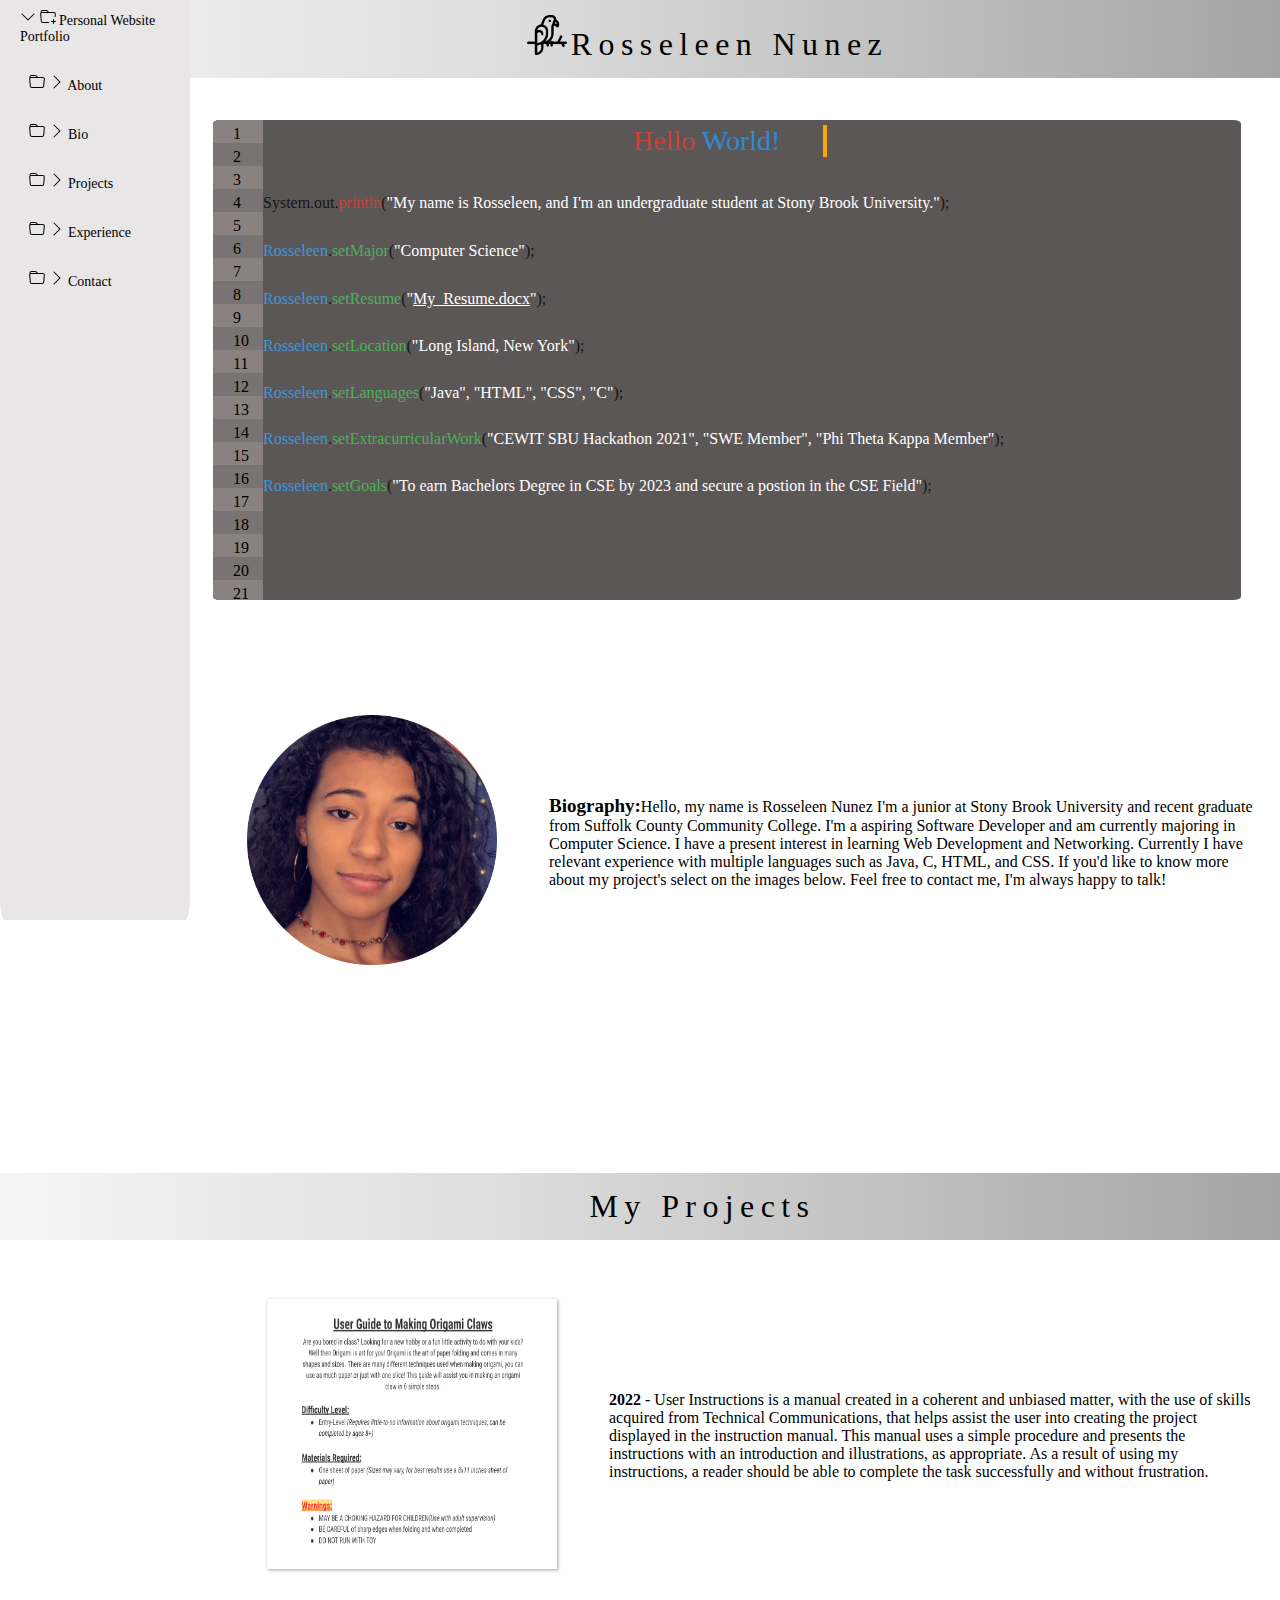
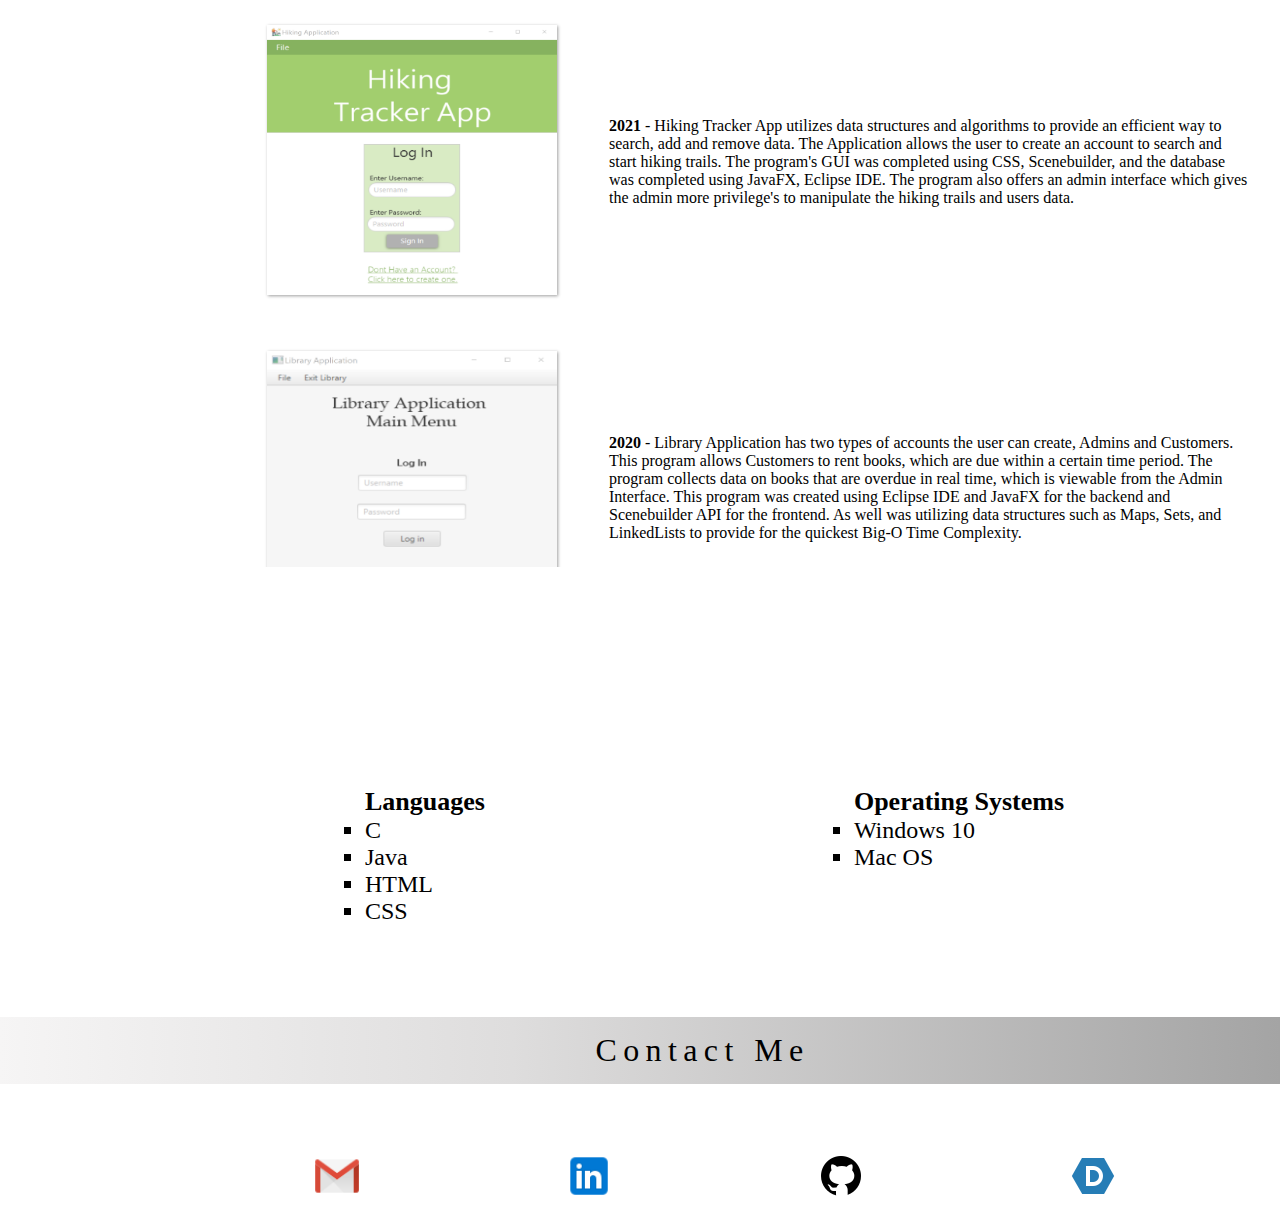
==== commit 9e03ba8c: "adding more to the last project" ====
--- a/index.html
+++ b/index.html
@@ -182,8 +182,11 @@
       <tr>
       <tr>
         <td><a href="UserManual.pdf" title="Download Manual"><img src="UserManual.png" alt=""></a></td>
-        <td><b>2022</b> - User Instructions is a manual created in a coherent and unbiased matter, with the use of skills acquired from Technical Communications, that helps assist the
-          user into creating the project displayed in the instruction manual.
+        <td><b>2022</b> - User Instructions is a manual created in a coherent and unbiased matter, with the use of
+          skills acquired from Technical Communications, that helps assist the
+          user into creating the project displayed in the instruction manual. This manual uses a simple procedure and
+          presents the instructions with an introduction and illustrations, as appropriate. As a result of using my
+          instructions, a reader should be able to complete the task successfully and without frustration.
         </td>
       </tr>
       <td><a href="https://github.com/Rossnunez/CSE248HikingApp" title="Go to GitHub"><img
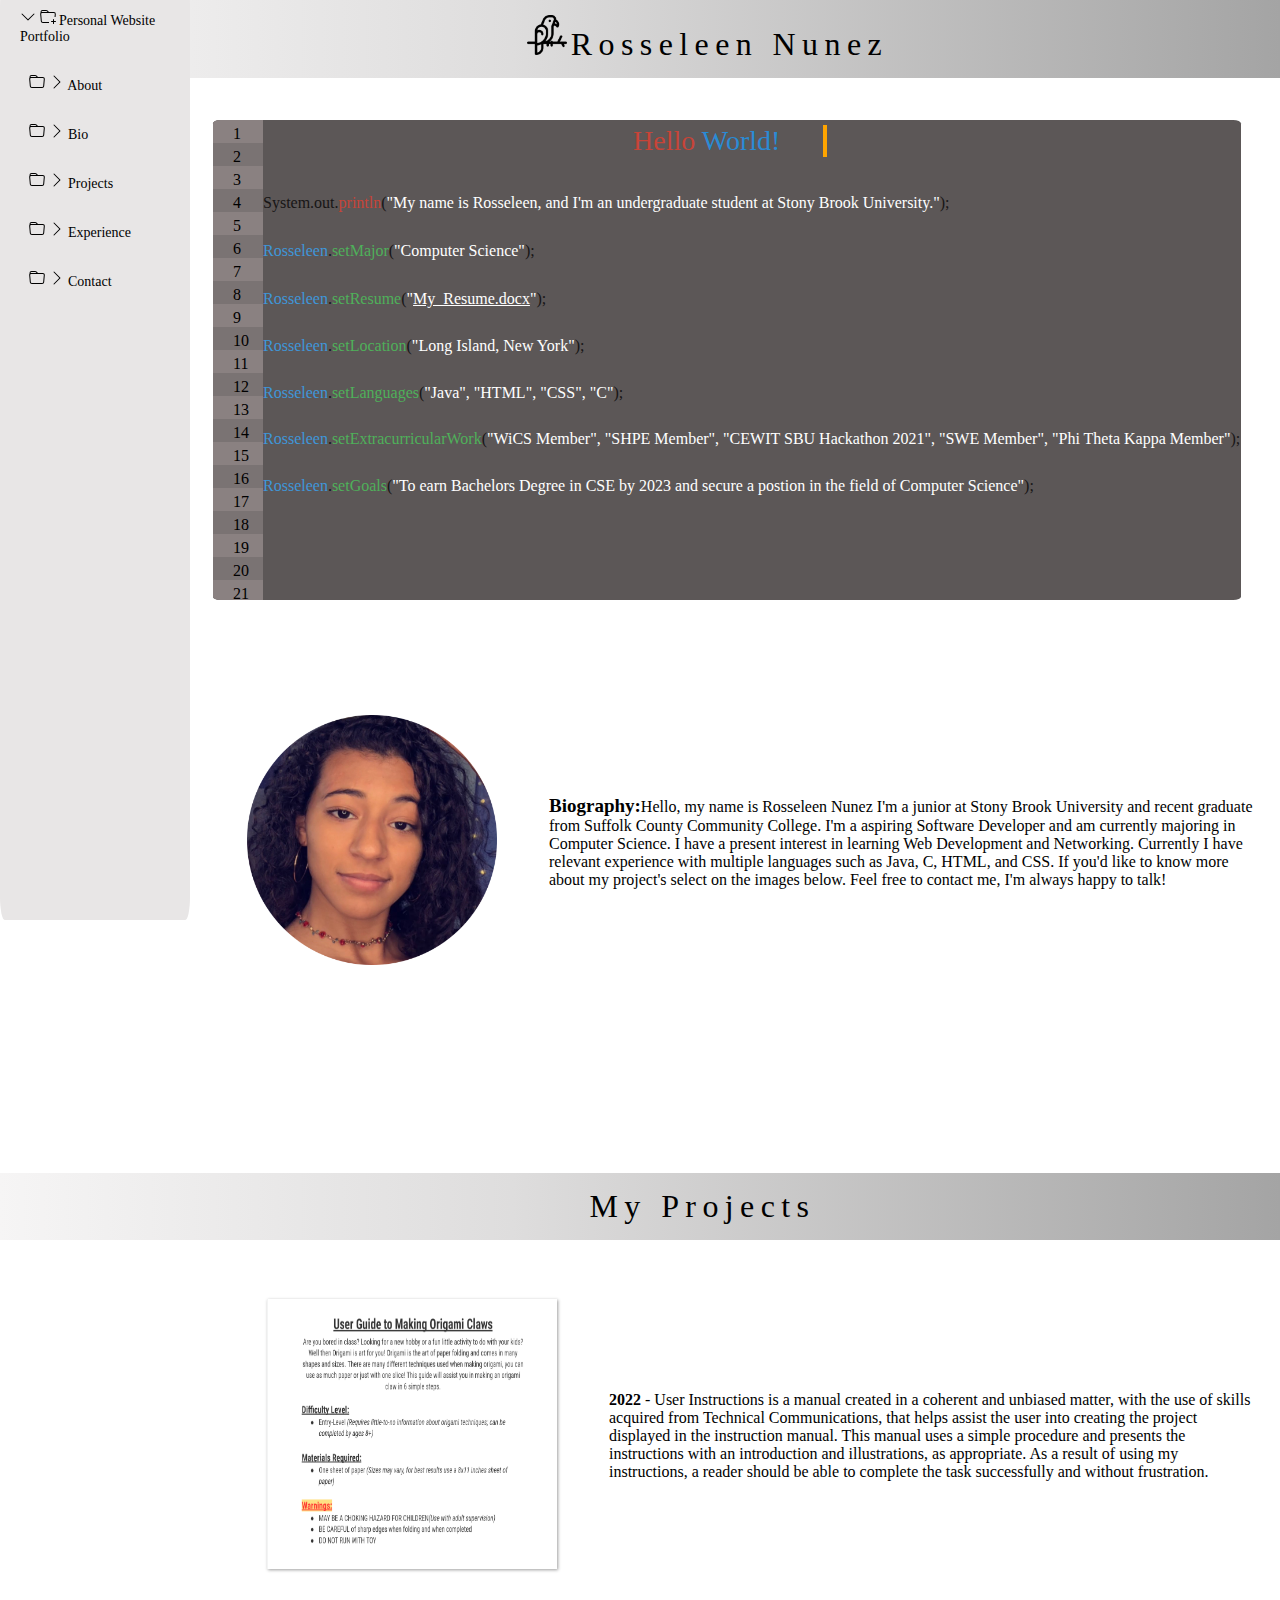
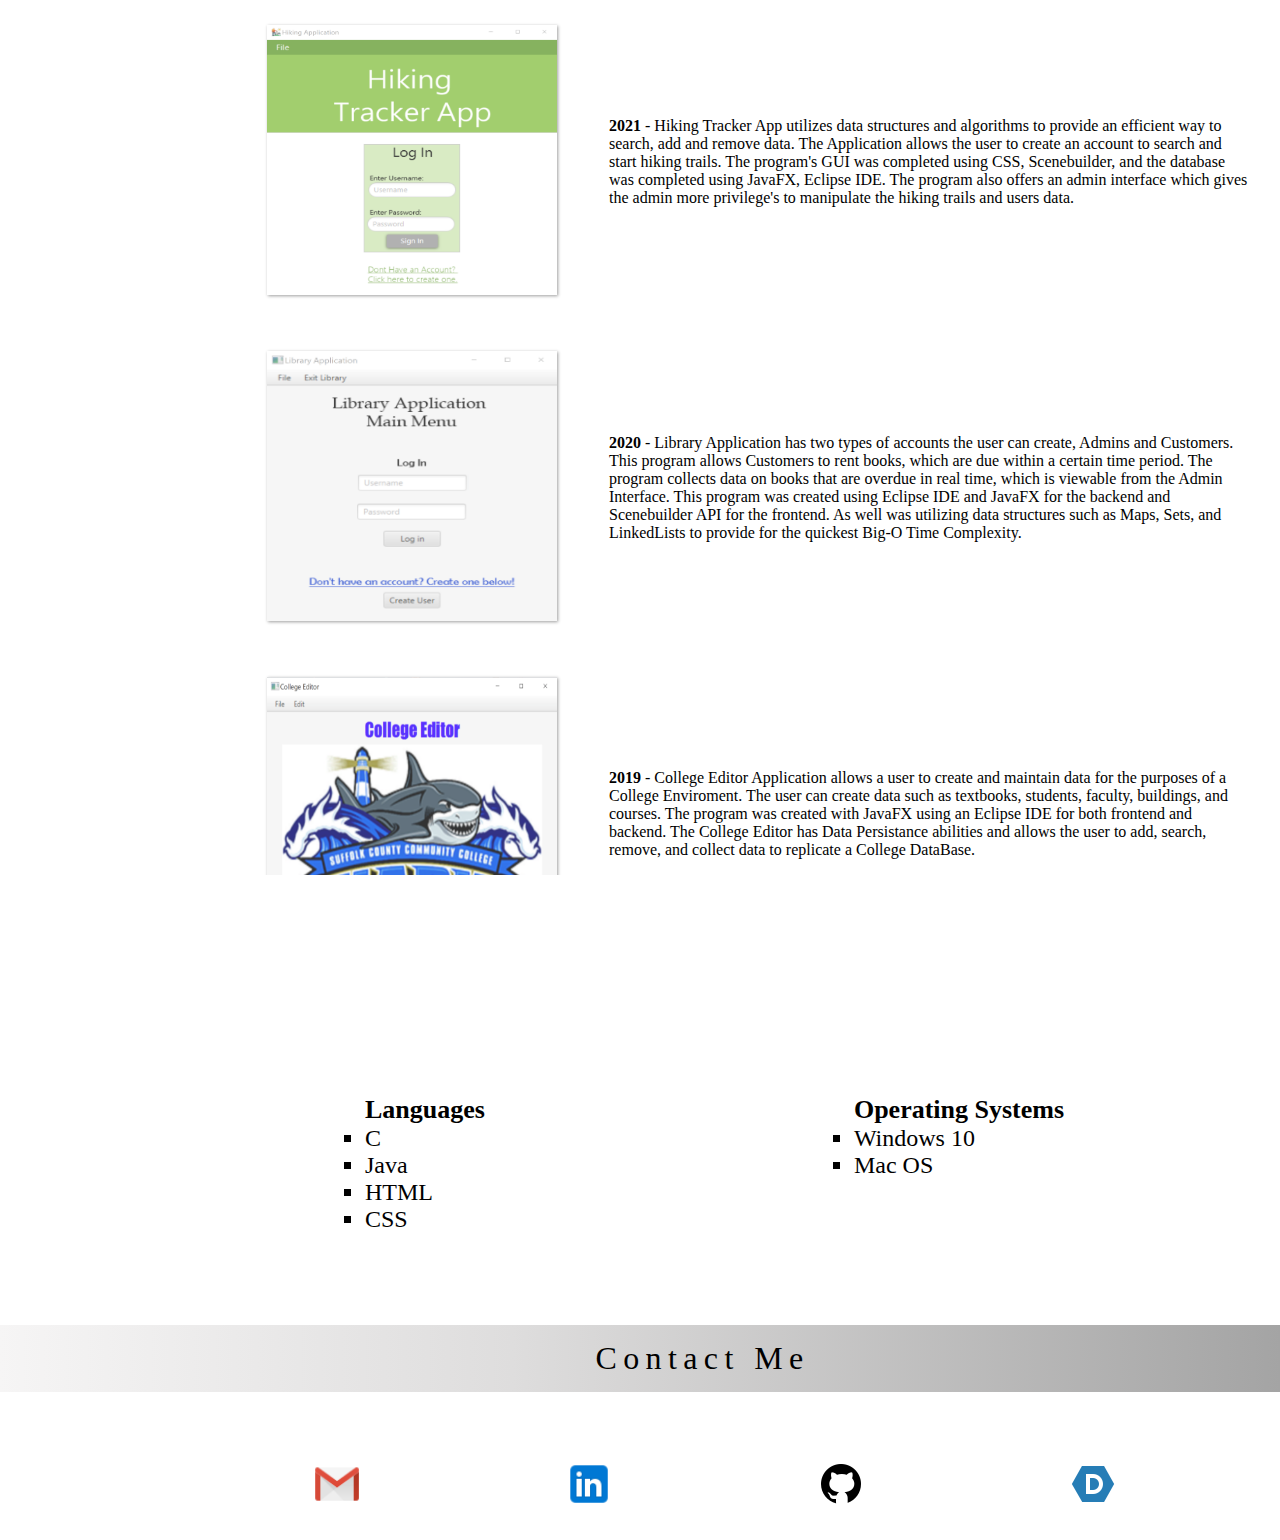
==== commit aab604a7: "editing skillsets" ====
--- a/index.html
+++ b/index.html
@@ -164,12 +164,13 @@
     <p id="four" class="programText"><span class="myBlueName">Rosseleen</span>.<span
         class="setters">setLanguages</span>(<span class="whiteText">"Java", "HTML", "CSS", "C"</span>);</p>
     <p id="five" class="programText"><span class="myBlueName">Rosseleen</span>.<span
-        class="setters">setExtracurricularWork</span>(<span class="whiteText">"CEWIT SBU Hackathon 2021", "SWE Member",
+        class="setters">setExtracurricularWork</span>(<span class="whiteText">"WiCS Member", "SHPE Member", "CEWIT SBU
+        Hackathon 2021", "SWE Member",
         "Phi
         Theta Kappa Member"</span>);</p>
     <p id="six" class="programText"><span class="myBlueName">Rosseleen</span>.<span
         class="setters">setGoals</span>(<span class="whiteText">"To earn Bachelors
-        Degree in CSE by 2023 and secure a postion in the CSE Field"</span>);</p>
+        Degree in CSE by 2023 and secure a postion in the field of Computer Science"</span>);</p>
     <p></p>
   </div>
 
--- a/style.css
+++ b/style.css
@@ -309,7 +309,7 @@
   display: block;
   position: relative;
   top: 570px;
-  height: 1000px;
+  height: 1308px;
 }
 
 .myTableProject {
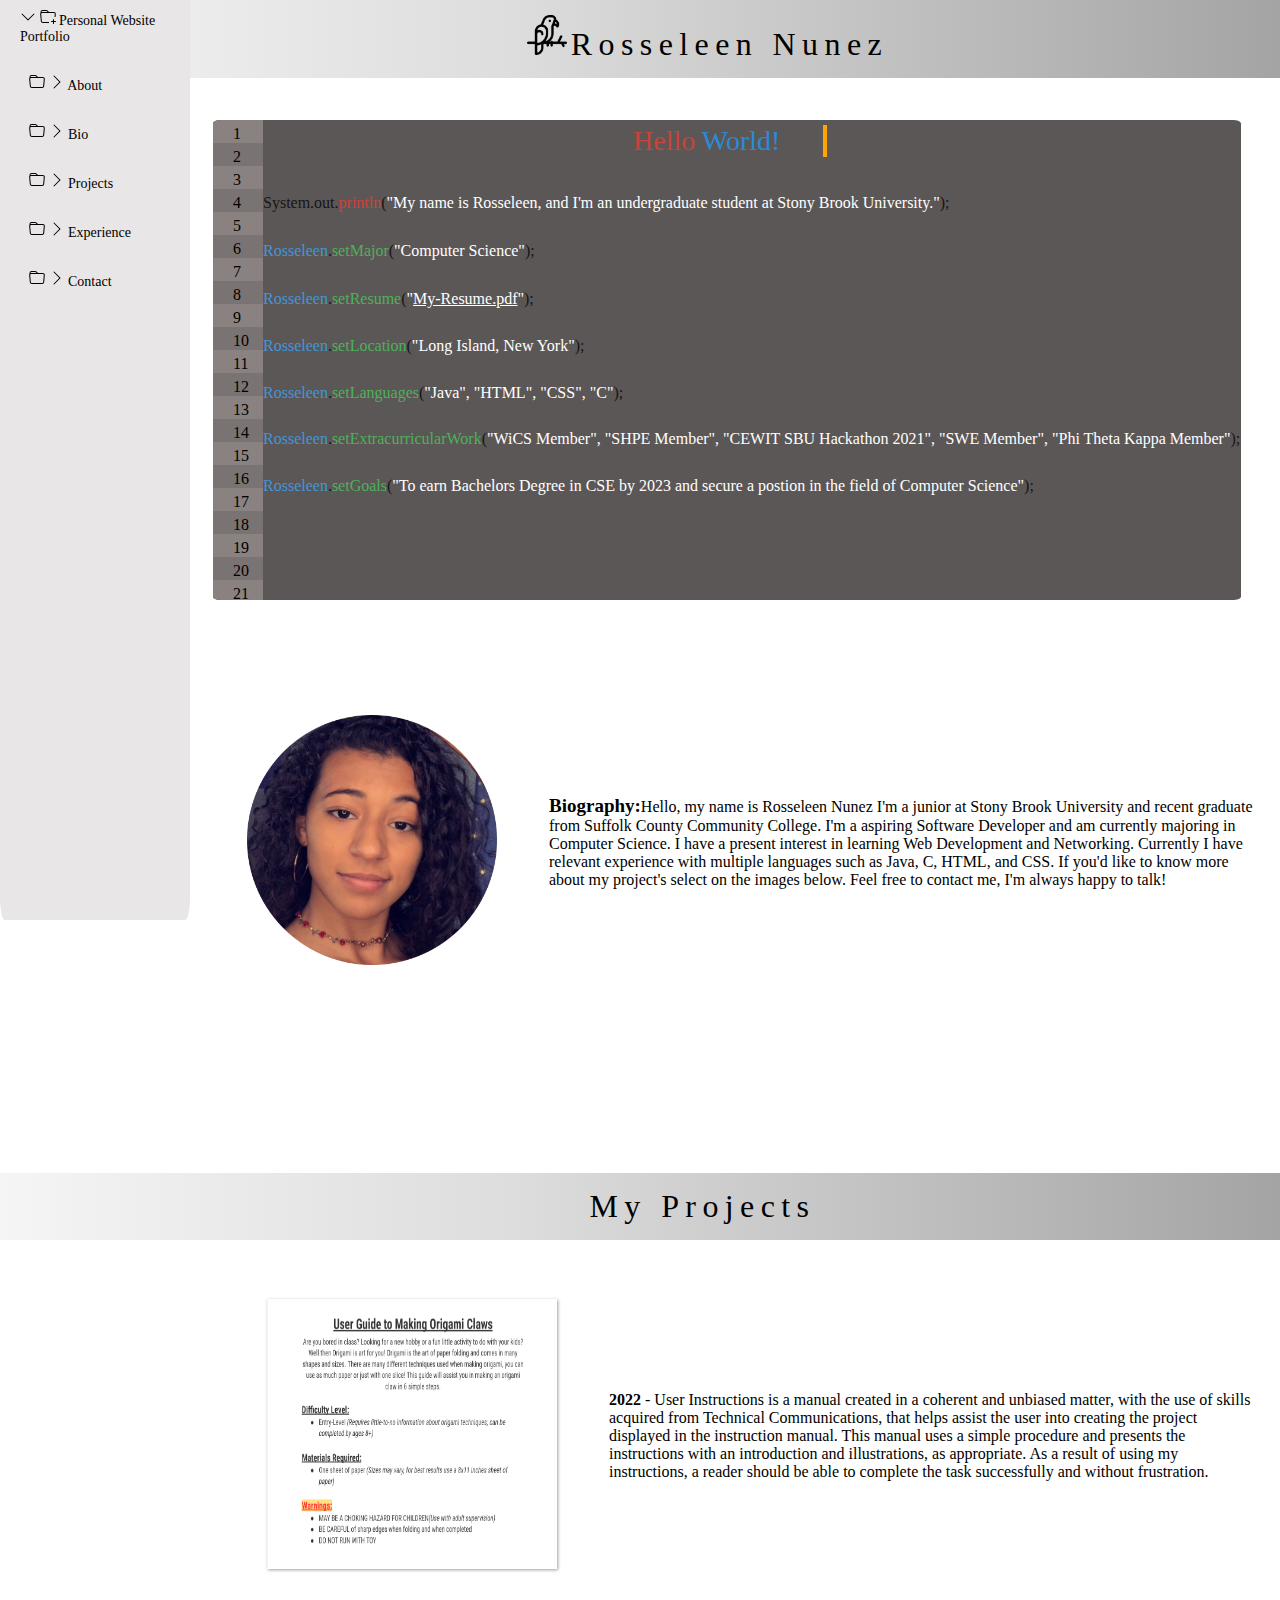
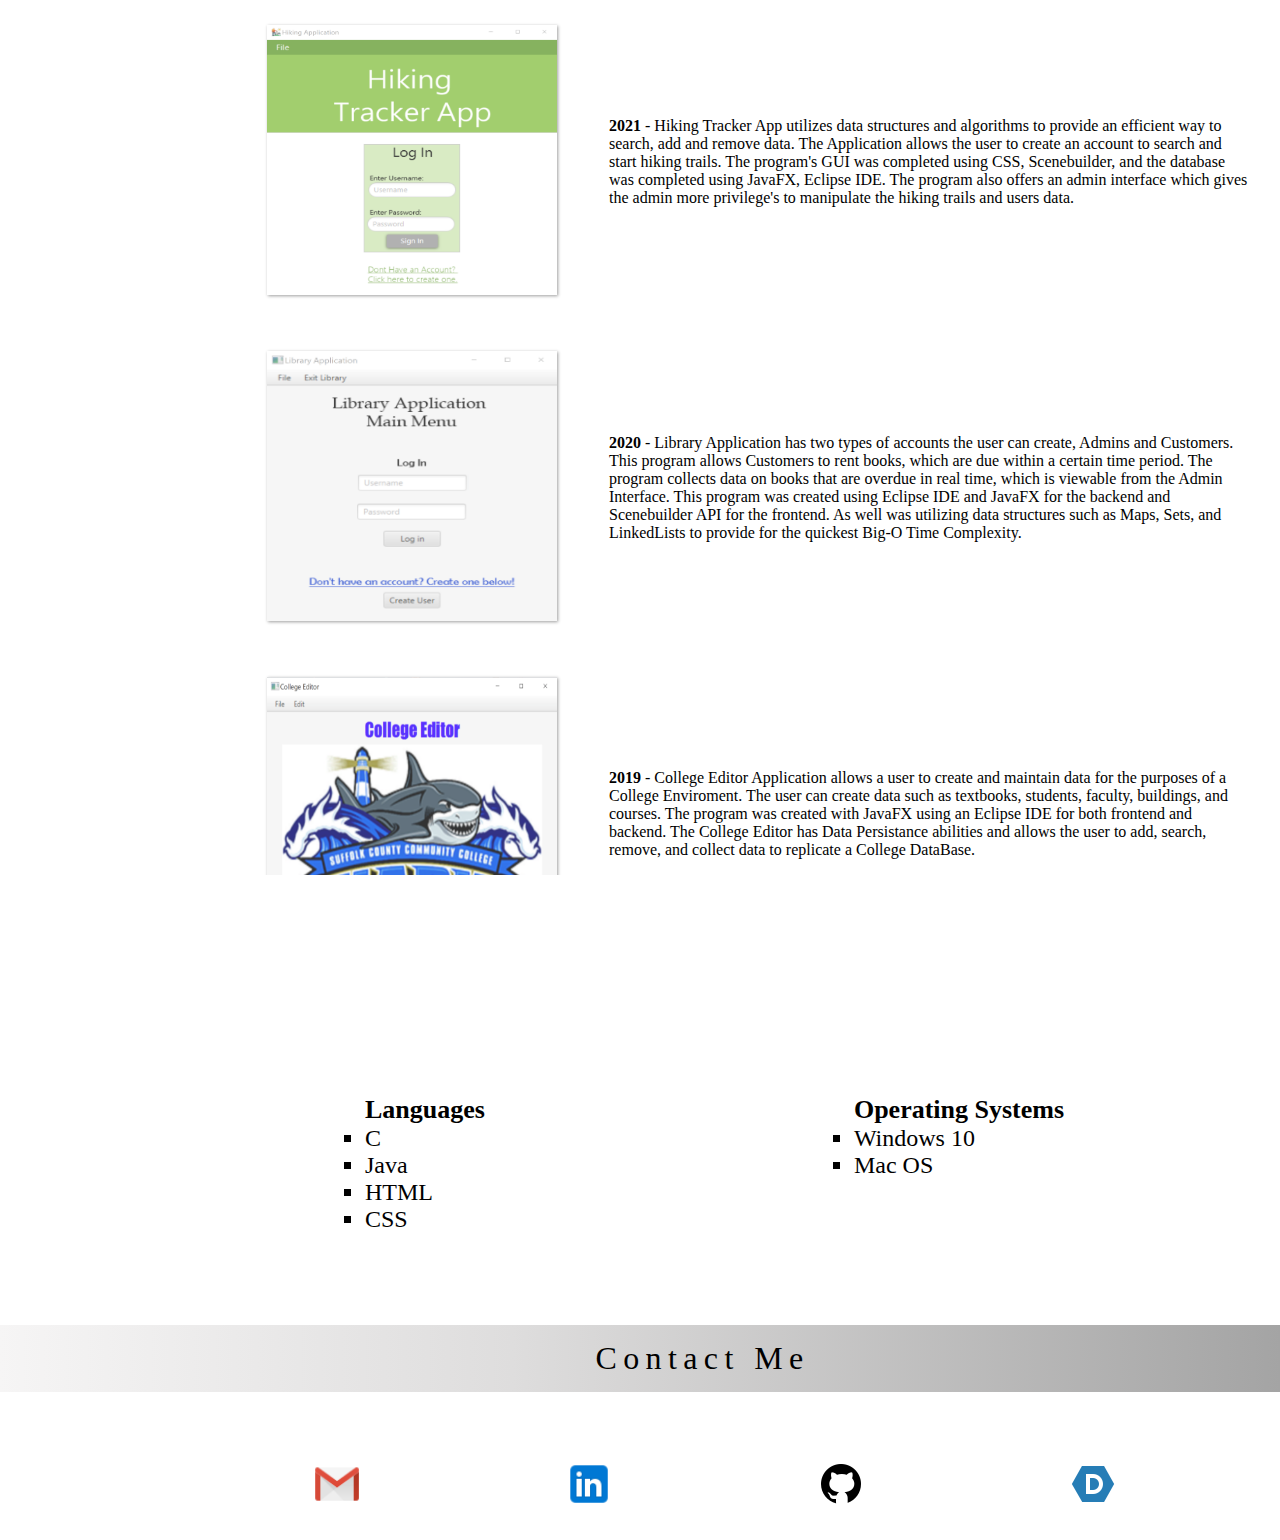
==== commit 59a2ff2f: "refreshing my resume, changed format and style" ====
--- a/index.html
+++ b/index.html
@@ -157,7 +157,8 @@
     <p id="one" class="programText"><span class="myBlueName">Rosseleen</span>.<span
         class="setters">setMajor</span></span>(<span class="whiteText">"Computer Science"</span>);</p>
     <p id="two" class="programText"><span class="myBlueName">Rosseleen</span>.<span
-        class="setters">setResume</span>(<span class="whiteText">"<a href="My_Resume.docx">My_Resume.docx</a>"</span>);
+        class="setters">setResume</span>(<span class="whiteText">"<a
+          href="RosseleenNunezResume.pdf">My-Resume.pdf</a>"</span>);
     </p>
     <p id="three" class="programText"><span class="myBlueName">Rosseleen</span>.<span
         class="setters">setLocation</span>(<span class="whiteText">"Long Island, New York"</span>);</p>
@@ -166,8 +167,7 @@
     <p id="five" class="programText"><span class="myBlueName">Rosseleen</span>.<span
         class="setters">setExtracurricularWork</span>(<span class="whiteText">"WiCS Member", "SHPE Member", "CEWIT SBU
         Hackathon 2021", "SWE Member",
-        "Phi
-        Theta Kappa Member"</span>);</p>
+        "Phi Theta Kappa Member"</span>);</p>
     <p id="six" class="programText"><span class="myBlueName">Rosseleen</span>.<span
         class="setters">setGoals</span>(<span class="whiteText">"To earn Bachelors
         Degree in CSE by 2023 and secure a postion in the field of Computer Science"</span>);</p>
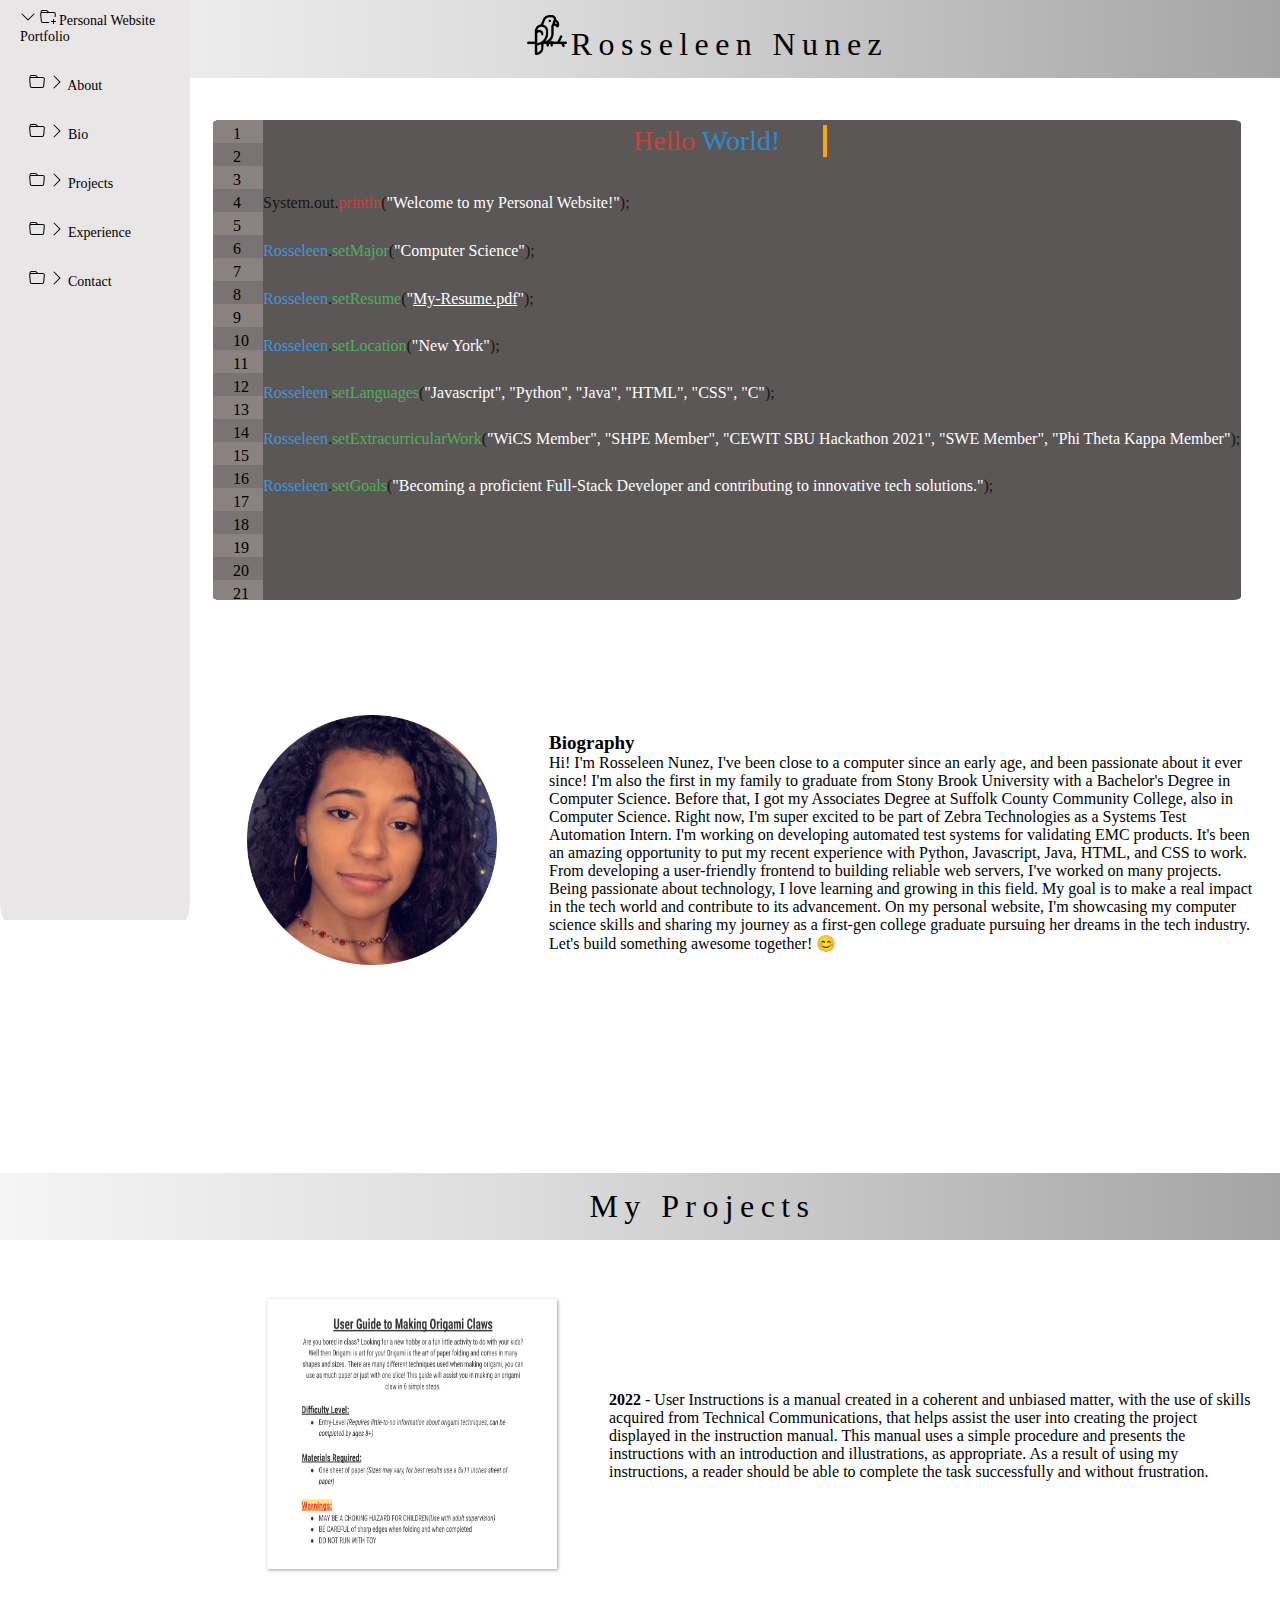
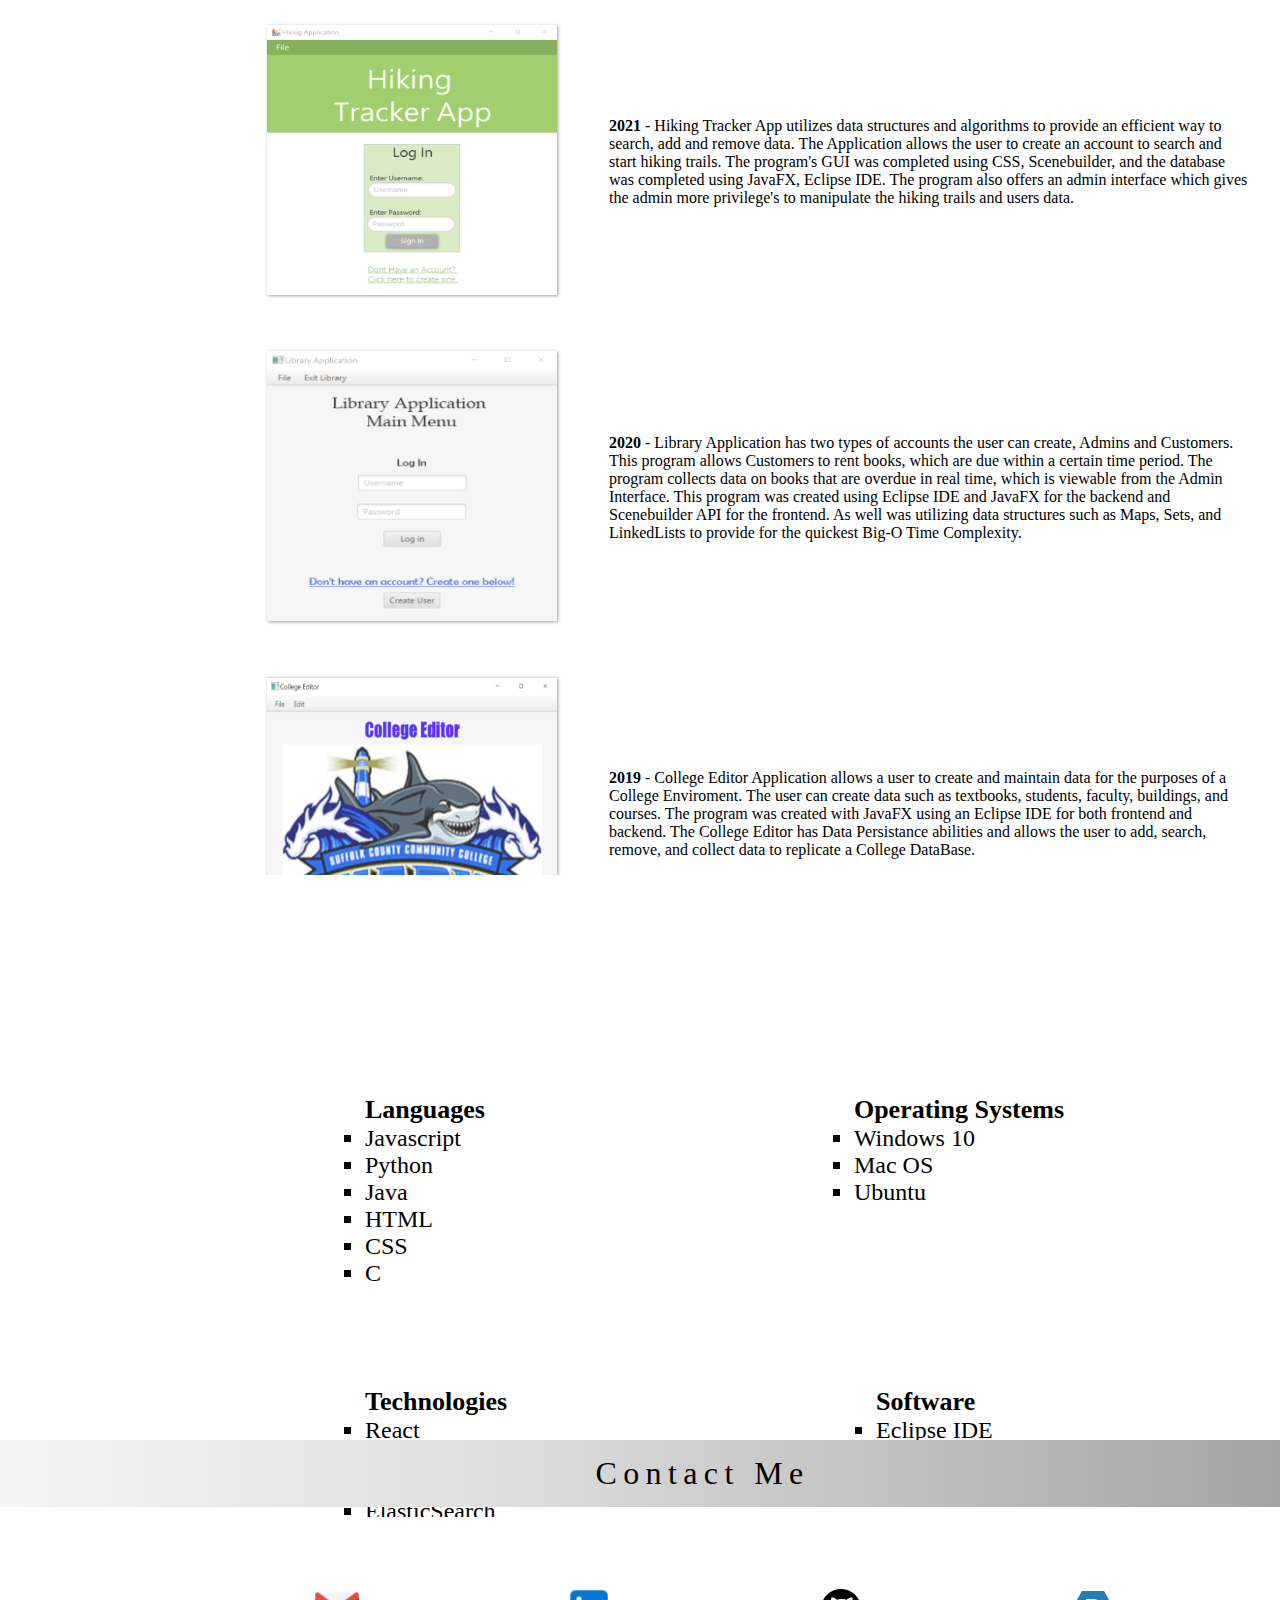
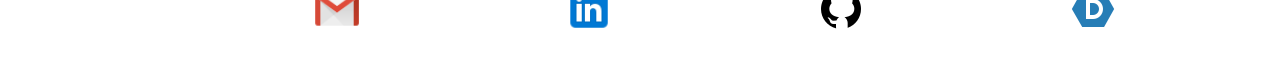
==== commit 6cc01cfe: "updated website" ====
--- a/index.html
+++ b/index.html
@@ -108,18 +108,18 @@
   </div>
 
   <div id="Bio" class="BioDiv">
-    <table class="myTableBio">
+    <table class="myTableBio"> 
       <tr>
         <td>
           <img src="profilePic.png" alt="">
         </td>
-        <td><b>Biography:</b>Hello, my name is Rosseleen Nunez I'm a junior at Stony Brook University and recent
-          graduate from Suffolk County Community College. I'm a aspiring
-          Software Developer and am currently majoring in Computer Science. I have a present interest in learning Web
-          Development and Networking. Currently I have relevant experience with multiple languages such as Java, C,
-          HTML,
-          and CSS. If you'd like to know more about my project's select on the images below. Feel free to contact me,
-          I'm always happy to talk!
+        <td><b>Biography</b><br>Hi! I'm Rosseleen Nunez, I've been close to a computer since an early age, and been passionate about it ever since! I'm also the first in my family to graduate from Stony Brook University with a Bachelor's Degree in Computer Science. Before that, I got my Associates Degree at Suffolk County Community College, also in Computer Science.
+          
+          Right now, I'm super excited to be part of Zebra Technologies as a Systems Test Automation Intern. I'm working on developing automated test systems for validating EMC products. It's been an amazing opportunity to put my recent experience with Python, Javascript, Java, HTML, and CSS to work. From developing a user-friendly frontend to building reliable web servers, I've worked on many projects. 
+          
+          Being passionate about technology, I love learning and growing in this field. My goal is to make a real impact in the tech world and contribute to its advancement. On my personal website, I'm showcasing my computer science skills and sharing my journey as a first-gen college graduate pursuing her dreams in the tech industry.
+          
+          <br>Let's build something awesome together! 😊
         </td>
       </tr>
     </table>
@@ -152,25 +152,23 @@
     <div class="TypingBox">
       <p class="programTitle"><span class="helloWord">Hello</span> <span>World!</span></p>
     </div>
-    <p class="programText">System.out.<span class="helloWord">println</span>(<span class="whiteText">"My name is
-        Rosseleen, and I'm an undergraduate student at Stony Brook University."</span>);</p>
+    <p class="programText">System.out.<span class="helloWord">println</span>(<span class="whiteText">"Welcome to my Personal Website!"</span>);</p>
     <p id="one" class="programText"><span class="myBlueName">Rosseleen</span>.<span
         class="setters">setMajor</span></span>(<span class="whiteText">"Computer Science"</span>);</p>
     <p id="two" class="programText"><span class="myBlueName">Rosseleen</span>.<span
         class="setters">setResume</span>(<span class="whiteText">"<a
-          href="RosseleenNunezResume.pdf">My-Resume.pdf</a>"</span>);
+          href="RESUME_RosseleenNunez.pdf">My-Resume.pdf</a>"</span>);
     </p>
     <p id="three" class="programText"><span class="myBlueName">Rosseleen</span>.<span
-        class="setters">setLocation</span>(<span class="whiteText">"Long Island, New York"</span>);</p>
+        class="setters">setLocation</span>(<span class="whiteText">"New York"</span>);</p>
     <p id="four" class="programText"><span class="myBlueName">Rosseleen</span>.<span
-        class="setters">setLanguages</span>(<span class="whiteText">"Java", "HTML", "CSS", "C"</span>);</p>
+        class="setters">setLanguages</span>(<span class="whiteText">"Javascript", "Python", "Java", "HTML", "CSS", "C"</span>);</p>
     <p id="five" class="programText"><span class="myBlueName">Rosseleen</span>.<span
         class="setters">setExtracurricularWork</span>(<span class="whiteText">"WiCS Member", "SHPE Member", "CEWIT SBU
         Hackathon 2021", "SWE Member",
         "Phi Theta Kappa Member"</span>);</p>
     <p id="six" class="programText"><span class="myBlueName">Rosseleen</span>.<span
-        class="setters">setGoals</span>(<span class="whiteText">"To earn Bachelors
-        Degree in CSE by 2023 and secure a postion in the field of Computer Science"</span>);</p>
+        class="setters">setGoals</span>(<span class="whiteText">"Becoming a proficient Full-Stack Developer and contributing to innovative tech solutions."</span>);</p>
     <p></p>
   </div>
 
@@ -232,26 +230,32 @@
     <div class="experienceListONE">
       <ul class="languagesList">
         <p>Languages</p>
-        <li>C</li>
+        <li>Javascript</li>
+        <li>Python</li>
         <li>Java</li>
         <li>HTML</li>
         <li>CSS</li>
+        <li>C</li>
       </ul>
 
       <ul class="osList">
         <p>Operating Systems</p>
         <li>Windows 10</li>
         <li>Mac OS</li>
+        <li>Ubuntu</li>
       </ul>
     </div>
 
     <div class="experienceListTWO">
       <ul>
-        <p>Frameworks</p>
-        <li>Scenebuilder</li>
+        <p>Technologies</p>
+        <li>React</li>
         <li>Express</li>
+        <li>NodeJS</li>
+        <li>ElasticSearch</li>
         <li>MongoDB</li>
         <li>Bootstrap</li>
+        <li>Scenebuilder</li>
       </ul>
 
       <ul class="fmList">
--- a/style.css
+++ b/style.css
@@ -375,7 +375,7 @@
 }
 
 .experienceListTWO {
-  margin: 20px auto;
+  margin: 10px auto;
   margin-left: 325px;
 }
 
@@ -405,8 +405,9 @@
   background: linear-gradient(90deg, rgba(246, 245, 245, 1) 0%, rgba(222, 221, 221, 1) 40%, rgba(164, 164, 164, 1) 100%);
   display: block;
   position: relative;
-  top: 375px;
+  top: 490px;
   padding: 15px;
+  z-index: 10;
 }
 
 .contactHeaderDiv p {
@@ -422,7 +423,7 @@
   background-color: white;
   display: block;
   position: relative;
-  top: 375px;
+  top: 500px;
   height: 125px;
   align-content: center;
 }
